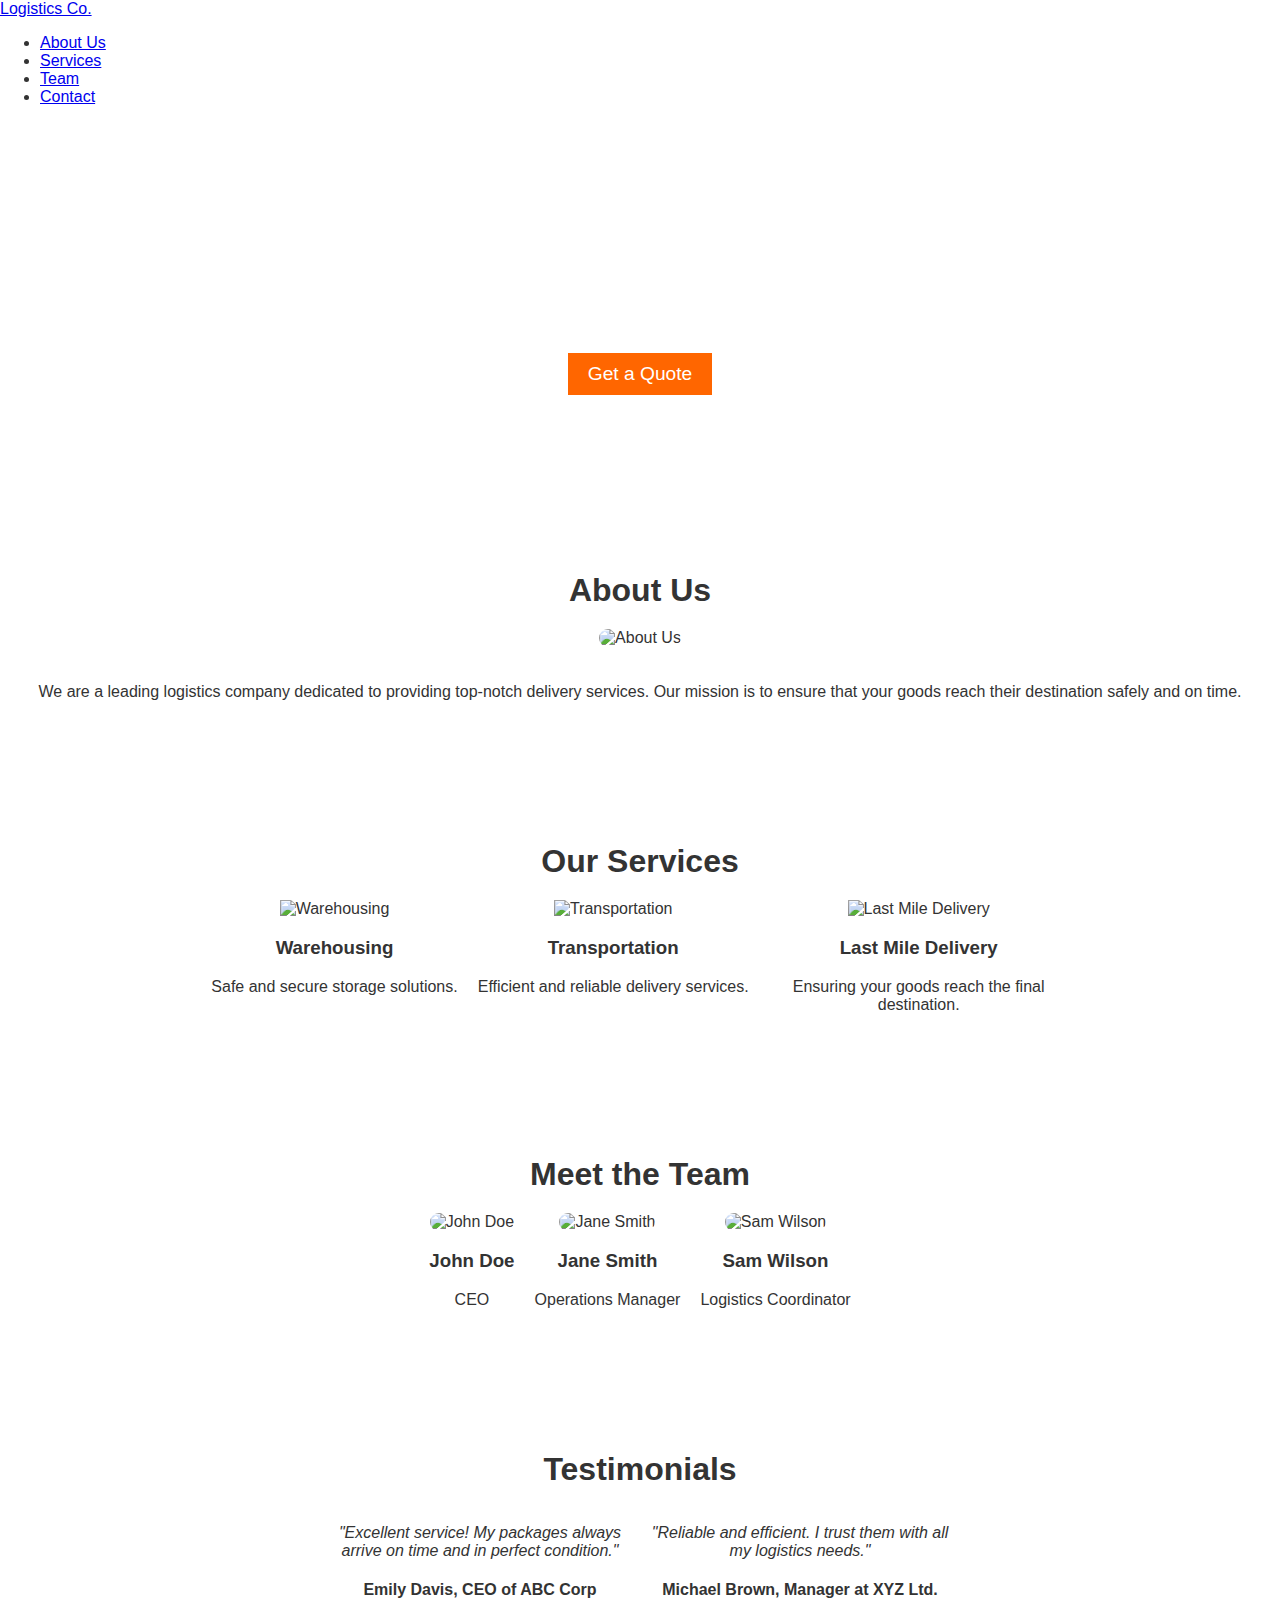
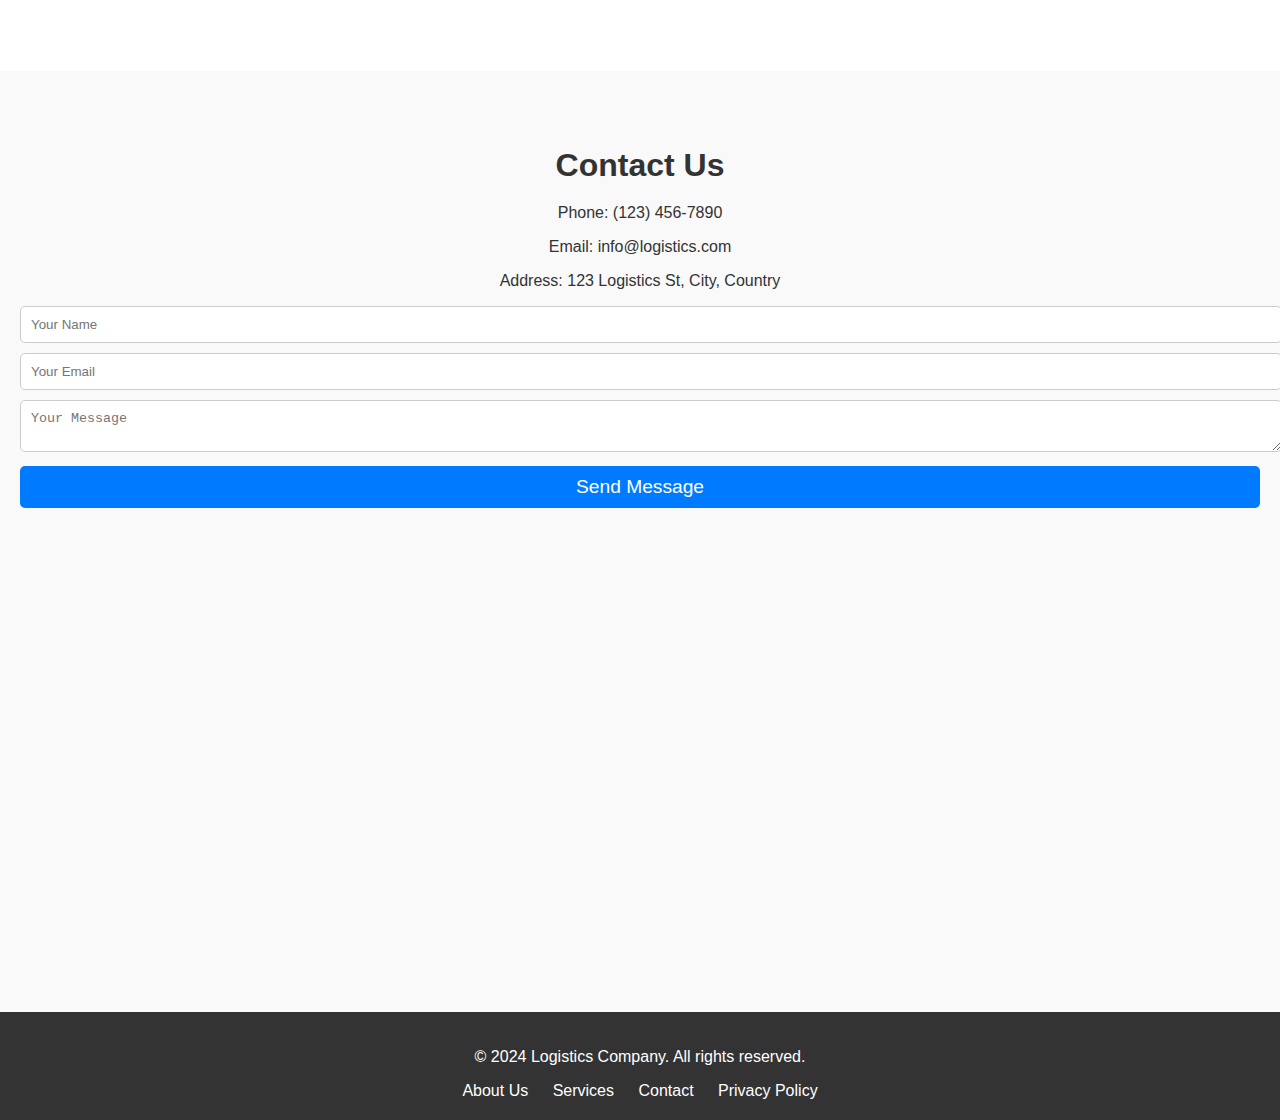
==== index.html @ c6900479 "Update index.html" ====
<!DOCTYPE html>
<html lang="en">
<head>
    <meta charset="UTF-8">
    <meta name="viewport" content="width=device-width, initial-scale=1.0">
    <title>Logistics Company</title>
    <link rel="stylesheet" href="styles.css">
</head>
<body>
    <!-- Navigation -->
    <nav id="navbar">
        <div class="nav-content">
            <a href="#hero" class="nav-logo">Logistics Co.</a>
            <ul class="nav-links">
                <li><a href="#about">About Us</a></li>
                <li><a href="#services">Services</a></li>
                <li><a href="#team">Team</a></li>
                <li><a href="#contact">Contact</a></li>
            </ul>
        </div>
    </nav>

    <!-- Hero Section -->
    <section id="hero">
        <div class="hero-content">
            <h1>Reliable Logistics Solutions for Your Business</h1>
            <p>Efficient, on-time deliveries across the nation.</p>
            <button onclick="scrollToSection('#contact')">Get a Quote</button>
        </div>
    </section>

    <!-- About Us Section -->
    <section id="about">
        <h2>About Us</h2>
        <div class="about-content">
            <img src="https://via.placeholder.com/400x250" alt="About Us" class="fade-in">
            <p class="fade-in">We are a leading logistics company dedicated to providing top-notch delivery services. Our mission is to ensure that your goods reach their destination safely and on time.</p>
        </div>
    </section>

    <!-- Services Section -->
    <section id="services">
        <h2>Our Services</h2>
        <div class="service-list">
            <div class="service-item fade-in-up">
                <img src="https://via.placeholder.com/100" alt="Warehousing">
                <h3>Warehousing</h3>
                <p>Safe and secure storage solutions.</p>
            </div>
            <div class="service-item fade-in-up">
                <img src="https://via.placeholder.com/100" alt="Transportation">
                <h3>Transportation</h3>
                <p>Efficient and reliable delivery services.</p>
            </div>
            <div class="service-item fade-in-up">
                <img src="https://via.placeholder.com/100" alt="Last Mile Delivery">
                <h3>Last Mile Delivery</h3>
                <p>Ensuring your goods reach the final destination.</p>
            </div>
        </div>
    </section>

    <!-- Meet the Team Section -->
    <section id="team">
        <h2>Meet the Team</h2>
        <div class="team-list">
            <div class="team-member fade-in-up">
                <img src="https://via.placeholder.com/150" alt="John Doe">
                <h3>John Doe</h3>
                <p>CEO</p>
            </div>
            <div class="team-member fade-in-up">
                <img src="https://via.placeholder.com/150" alt="Jane Smith">
                <h3>Jane Smith</h3>
                <p>Operations Manager</p>
            </div>
            <div class="team-member fade-in-up">
                <img src="https://via.placeholder.com/150" alt="Sam Wilson">
                <h3>Sam Wilson</h3>
                <p>Logistics Coordinator</p>
            </div>
        </div>
    </section>

    <!-- Testimonials Section -->
    <section id="testimonials">
        <h2>Testimonials</h2>
        <div class="testimonial-list">
            <div class="testimonial-item fade-in-up">
                <p>"Excellent service! My packages always arrive on time and in perfect condition."</p>
                <h4>Emily Davis, CEO of ABC Corp</h4>
            </div>
            <div class="testimonial-item fade-in-up">
                <p>"Reliable and efficient. I trust them with all my logistics needs."</p>
                <h4>Michael Brown, Manager at XYZ Ltd.</h4>
            </div>
        </div>
    </section>

    <!-- Contact Us Section -->
    <section id="contact">
        <h2>Contact Us</h2>
        <div class="contact-info fade-in">
            <p>Phone: (123) 456-7890</p>
            <p>Email: info@logistics.com</p>
            <p>Address: 123 Logistics St, City, Country</p>
            <form id="contact-form">
                <input type="text" placeholder="Your Name" required>
                <input type="email" placeholder="Your Email" required>
                <textarea placeholder="Your Message" required></textarea>
                <button type="submit">Send Message</button>
            </form>
        </div>
        <div id="map" class="fade-in">
            <!-- Embed Google Map -->
            <iframe src="https://www.google.com/maps/embed?pb=!1m18!1m12!1m3!1d3151.8354345093746!2d144.95373531590457!3d-37.8162189797517!2m3!1f0!2f0!3f0!3m2!1i1024!2i768!4f13.1!3m3!1m2!1s0x6ad642af0f11fd81%3A0xf5777f69f18eb9bb!2sEnvato!5e0!3m2!1sen!2sau!4v1613912078881!5m2!1sen!2sau" width="600" height="450" style="border:0;" allowfullscreen="" loading="lazy"></iframe>
        </div>
    </section>

    <!-- Footer Section -->
    <footer>
        <p>&copy; 2024 Logistics Company. All rights reserved.</p>
        <div class="footer-links">
            <a href="#about">About Us</a>
            <a href="#services">Services</a>
            <a href="#contact">Contact</a>
            <a href="#privacy">Privacy Policy</a>
        </div>
    </footer>

    <script src="scripts.js"></script>
</body>
</html>
---- styles.css ----
body {
    font-family: Arial, sans-serif;
    margin: 0;
    padding: 0;
    color: #333;
}

#hero {
    background: url('https://via.placeholder.com/1600x500') no-repeat center center;
    background-size: cover;
    color: white;
    text-align: center;
    padding: 100px 0;
}

.hero-content h1 {
    font-size: 3em;
    margin: 0;
}

.hero-content p {
    font-size: 1.5em;
}

button {
    background-color: #ff6600;
    color: white;
    border: none;
    padding: 10px 20px;
    font-size: 1.2em;
    cursor: pointer;
}

button:hover {
    background-color: #ff8533;
}

section {
    padding: 50px 20px;
    text-align: center;
}

h2 {
    font-size: 2em;
    margin-bottom: 20px;
}

.about-content, .team-list, .service-list, .testimonial-list {
    display: flex;
    justify-content: center;
    gap: 20px;
    flex-wrap: wrap;
}

.about-content img, .team-member img {
    max-width: 100%;
    border-radius: 10px;
}

.service-item, .team-member, .testimonial-item {
    max-width: 300px;
    text-align: center;
}

.testimonial-item p {
    font-style: italic;
}

#contact {
    background-color: #f9f9f9;
}

#contact-form input, #contact-form textarea {
    width: 100%;
    padding: 10px;
    margin-bottom: 10px;
    border-radius: 5px;
    border: 1px solid #ccc;
}

#contact-form button {
    width: 100%;
    padding: 10px;
    background-color: #007BFF;
    color: white;
    border: none;
    border-radius: 5px;
    cursor: pointer;
}

#contact-form button:hover {
    background-color: #0056b3;
}

footer {
    background-color: #333;
    color: white;
    text-align: center;
    padding: 20px;
}

.footer-links a {
    color: white;
    margin: 0 10px;
    text-decoration: none;
}

.footer-links a:hover {
    text-decoration: underline;
}
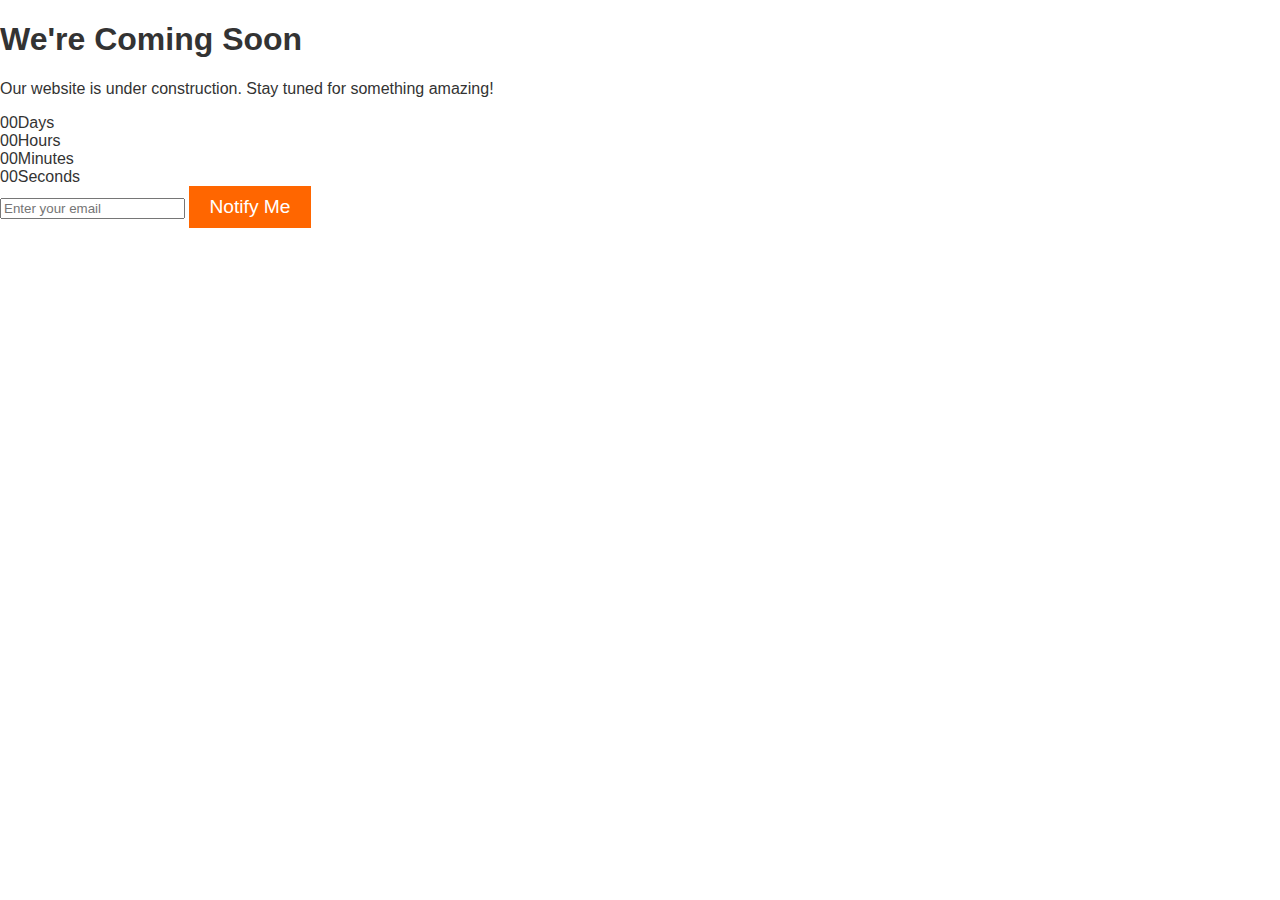
==== commit 853c9198: "Update index.html" ====
--- a/index.html
+++ b/index.html
@@ -3,131 +3,27 @@
 <head>
     <meta charset="UTF-8">
     <meta name="viewport" content="width=device-width, initial-scale=1.0">
-    <title>Logistics Company</title>
+    <title>Coming Soon</title>
     <link rel="stylesheet" href="styles.css">
 </head>
 <body>
-    <!-- Navigation -->
-    <nav id="navbar">
-        <div class="nav-content">
-            <a href="#hero" class="nav-logo">Logistics Co.</a>
-            <ul class="nav-links">
-                <li><a href="#about">About Us</a></li>
-                <li><a href="#services">Services</a></li>
-                <li><a href="#team">Team</a></li>
-                <li><a href="#contact">Contact</a></li>
-            </ul>
+    <div class="container">
+        <h1>We're Coming Soon</h1>
+        <p>Our website is under construction. Stay tuned for something amazing!</p>
+
+        <div class="countdown">
+            <div><span id="days">00</span>Days</div>
+            <div><span id="hours">00</span>Hours</div>
+            <div><span id="minutes">00</span>Minutes</div>
+            <div><span id="seconds">00</span>Seconds</div>
         </div>
-    </nav>
 
-    <!-- Hero Section -->
-    <section id="hero">
-        <div class="hero-content">
-            <h1>Reliable Logistics Solutions for Your Business</h1>
-            <p>Efficient, on-time deliveries across the nation.</p>
-            <button onclick="scrollToSection('#contact')">Get a Quote</button>
-        </div>
-    </section>
+        <form class="subscribe">
+            <input type="email" placeholder="Enter your email" required>
+            <button type="submit">Notify Me</button>
+        </form>
+    </div>
 
-    <!-- About Us Section -->
-    <section id="about">
-        <h2>About Us</h2>
-        <div class="about-content">
-            <img src="https://via.placeholder.com/400x250" alt="About Us" class="fade-in">
-            <p class="fade-in">We are a leading logistics company dedicated to providing top-notch delivery services. Our mission is to ensure that your goods reach their destination safely and on time.</p>
-        </div>
-    </section>
-
-    <!-- Services Section -->
-    <section id="services">
-        <h2>Our Services</h2>
-        <div class="service-list">
-            <div class="service-item fade-in-up">
-                <img src="https://via.placeholder.com/100" alt="Warehousing">
-                <h3>Warehousing</h3>
-                <p>Safe and secure storage solutions.</p>
-            </div>
-            <div class="service-item fade-in-up">
-                <img src="https://via.placeholder.com/100" alt="Transportation">
-                <h3>Transportation</h3>
-                <p>Efficient and reliable delivery services.</p>
-            </div>
-            <div class="service-item fade-in-up">
-                <img src="https://via.placeholder.com/100" alt="Last Mile Delivery">
-                <h3>Last Mile Delivery</h3>
-                <p>Ensuring your goods reach the final destination.</p>
-            </div>
-        </div>
-    </section>
-
-    <!-- Meet the Team Section -->
-    <section id="team">
-        <h2>Meet the Team</h2>
-        <div class="team-list">
-            <div class="team-member fade-in-up">
-                <img src="https://via.placeholder.com/150" alt="John Doe">
-                <h3>John Doe</h3>
-                <p>CEO</p>
-            </div>
-            <div class="team-member fade-in-up">
-                <img src="https://via.placeholder.com/150" alt="Jane Smith">
-                <h3>Jane Smith</h3>
-                <p>Operations Manager</p>
-            </div>
-            <div class="team-member fade-in-up">
-                <img src="https://via.placeholder.com/150" alt="Sam Wilson">
-                <h3>Sam Wilson</h3>
-                <p>Logistics Coordinator</p>
-            </div>
-        </div>
-    </section>
-
-    <!-- Testimonials Section -->
-    <section id="testimonials">
-        <h2>Testimonials</h2>
-        <div class="testimonial-list">
-            <div class="testimonial-item fade-in-up">
-                <p>"Excellent service! My packages always arrive on time and in perfect condition."</p>
-                <h4>Emily Davis, CEO of ABC Corp</h4>
-            </div>
-            <div class="testimonial-item fade-in-up">
-                <p>"Reliable and efficient. I trust them with all my logistics needs."</p>
-                <h4>Michael Brown, Manager at XYZ Ltd.</h4>
-            </div>
-        </div>
-    </section>
-
-    <!-- Contact Us Section -->
-    <section id="contact">
-        <h2>Contact Us</h2>
-        <div class="contact-info fade-in">
-            <p>Phone: (123) 456-7890</p>
-            <p>Email: info@logistics.com</p>
-            <p>Address: 123 Logistics St, City, Country</p>
-            <form id="contact-form">
-                <input type="text" placeholder="Your Name" required>
-                <input type="email" placeholder="Your Email" required>
-                <textarea placeholder="Your Message" required></textarea>
-                <button type="submit">Send Message</button>
-            </form>
-        </div>
-        <div id="map" class="fade-in">
-            <!-- Embed Google Map -->
-            <iframe src="https://www.google.com/maps/embed?pb=!1m18!1m12!1m3!1d3151.8354345093746!2d144.95373531590457!3d-37.8162189797517!2m3!1f0!2f0!3f0!3m2!1i1024!2i768!4f13.1!3m3!1m2!1s0x6ad642af0f11fd81%3A0xf5777f69f18eb9bb!2sEnvato!5e0!3m2!1sen!2sau!4v1613912078881!5m2!1sen!2sau" width="600" height="450" style="border:0;" allowfullscreen="" loading="lazy"></iframe>
-        </div>
-    </section>
-
-    <!-- Footer Section -->
-    <footer>
-        <p>&copy; 2024 Logistics Company. All rights reserved.</p>
-        <div class="footer-links">
-            <a href="#about">About Us</a>
-            <a href="#services">Services</a>
-            <a href="#contact">Contact</a>
-            <a href="#privacy">Privacy Policy</a>
-        </div>
-    </footer>
-
-    <script src="scripts.js"></script>
+    <script src="script.js"></script>
 </body>
 </html>
--- a/styles.css
+++ b/styles.css
@@ -1,8 +1,61 @@
+/* Global Styles */
 body {
-    font-family: Arial, sans-serif;
+    font-family: 'Open Sans', sans-serif;
     margin: 0;
     padding: 0;
     color: #333;
+    scroll-behavior: smooth;
+    overflow-x: hidden;
+}
+
+a {
+    text-decoration: none;
+    color: inherit;
+}
+
+#navbar {
+    position: fixed;
+    top: 0;
+    width: 100%;
+    background-color: rgba(255, 255, 255, 0.9);
+    box-shadow: 0 2px 5px rgba(0, 0, 0, 0.1);
+    z-index: 1000;
+    transition: background-color 0.3s;
+}
+
+.nav-content {
+    max-width: 1200px;
+    margin: 0 auto;
+    padding: 10px 20px;
+    display: flex;
+    justify-content: space-between;
+    align-items: center;
+}
+
+.nav-logo {
+    font-size: 1.5em;
+    font-weight: bold;
+}
+
+.nav-links {
+    list-style: none;
+    display: flex;
+    gap: 20px;
+}
+
+.nav-links li {
+    position: relative;
+}
+
+.nav-links a:hover::after {
+    content: '';
+    position: absolute;
+    left: 0;
+    bottom: -5px;
+    width: 100%;
+    height: 2px;
+    background-color: #007BFF;
+    transition: width 0.3s;
 }
 
 #hero {
@@ -10,16 +63,18 @@
     background-size: cover;
     color: white;
     text-align: center;
-    padding: 100px 0;
+    padding: 150px 0;
 }
 
 .hero-content h1 {
     font-size: 3em;
     margin: 0;
+    animation: fadeInDown 1s ease-out;
 }
 
 .hero-content p {
     font-size: 1.5em;
+    animation: fadeInUp 1s ease-out;
 }
 
 button {
@@ -29,82 +84,136 @@
     padding: 10px 20px;
     font-size: 1.2em;
     cursor: pointer;
+    transition: background-color 0.3s, transform 0.3s;
 }
 
 button:hover {
     background-color: #ff8533;
+    transform: translateY(-3px);
 }
 
 section {
-    padding: 50px 20px;
+    padding: 80px 20px;
     text-align: center;
+    opacity: 0;
+    transform: translateY(20px);
+    transition: opacity 0.6s, transform 0.6s;
+}
+
+section.in-view {
+    opacity: 1;
+    transform: translateY(0);
 }
 
 h2 {
     font-size: 2em;
-    margin-bottom: 20px;
+margin-bottom: 40px;
+animation: fadeIn 1s ease-out;
 }
 
 .about-content, .team-list, .service-list, .testimonial-list {
-    display: flex;
-    justify-content: center;
-    gap: 20px;
-    flex-wrap: wrap;
+display: flex;
+justify-content: center;
+gap: 20px;
+flex-wrap: wrap;
 }
 
 .about-content img, .team-member img {
-    max-width: 100%;
-    border-radius: 10px;
+max-width: 100%;
+border-radius: 10px;
 }
 
 .service-item, .team-member, .testimonial-item {
-    max-width: 300px;
-    text-align: center;
+max-width: 300px;
+text-align: center;
 }
 
 .testimonial-item p {
-    font-style: italic;
+font-style: italic;
 }
 
 #contact {
-    background-color: #f9f9f9;
+background-color: #f9f9f9;
 }
 
 #contact-form input, #contact-form textarea {
-    width: 100%;
-    padding: 10px;
-    margin-bottom: 10px;
-    border-radius: 5px;
-    border: 1px solid #ccc;
+width: 100%;
+padding: 15px;
+margin-bottom: 15px;
+border-radius: 5px;
+border: 1px solid #ccc;
 }
 
 #contact-form button {
-    width: 100%;
-    padding: 10px;
-    background-color: #007BFF;
-    color: white;
-    border: none;
-    border-radius: 5px;
-    cursor: pointer;
+width: 100%;
+padding: 15px;
+background-color: #007BFF;
+color: white;
+border: none;
+border-radius: 5px;
+cursor: pointer;
+transition: background-color 0.3s, transform 0.3s;
 }
 
 #contact-form button:hover {
-    background-color: #0056b3;
+background-color: #0056b3;
+transform: translateY(-3px);
 }
 
 footer {
-    background-color: #333;
-    color: white;
-    text-align: center;
-    padding: 20px;
+background-color: #333;
+color: white;
+text-align: center;
+padding: 20px;
 }
 
 .footer-links a {
-    color: white;
-    margin: 0 10px;
-    text-decoration: none;
+color: white;
+margin: 0 10px;
+text-decoration: none;
 }
 
 .footer-links a:hover {
-    text-decoration: underline;
-}
+text-decoration: underline;
+}
+
+/* Animations */
+@keyframes fadeIn {
+0% {
+opacity: 0;
+}
+100% {
+opacity: 1;
+}
+}
+
+@keyframes fadeInUp {
+0% {
+opacity: 0;
+transform: translateY(20px);
+}
+100% {
+opacity: 1;
+transform: translateY(0);
+}
+}
+
+@keyframes fadeInDown {
+0% {
+opacity: 0;
+transform: translateY(-20px);
+}
+100% {
+opacity: 1;
+transform: translateY(0);
+}
+}
+
+/* Fade-in Effects */
+.fade-in {
+animation: fadeIn 1s ease-out forwards;
+}
+
+.fade-in-up {
+animation: fadeInUp 1s ease-out forwards;
+}
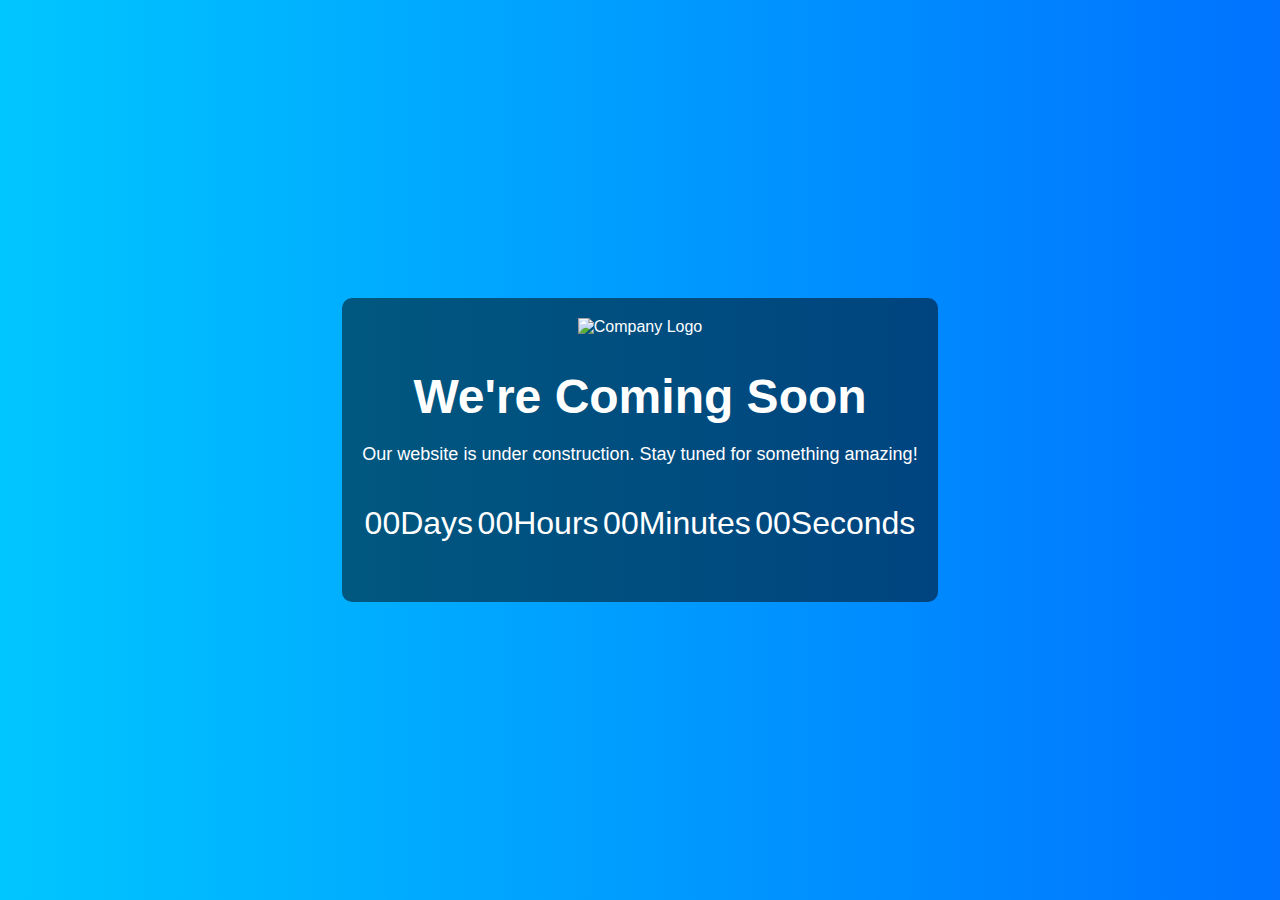
==== commit 1b658a45: "Update index.html" ====
--- a/index.html
+++ b/index.html
@@ -8,20 +8,16 @@
 </head>
 <body>
     <div class="container">
+        <img src="logo.png" alt="Company Logo" class="logo">
         <h1>We're Coming Soon</h1>
         <p>Our website is under construction. Stay tuned for something amazing!</p>
 
         <div class="countdown">
-            <div><span id="days">00</span>Days</div>
-            <div><span id="hours">00</span>Hours</div>
-            <div><span id="minutes">00</span>Minutes</div>
-            <div><span id="seconds">00</span>Seconds</div>
+            <div class="time-block"><span id="days">00</span>Days</div>
+            <div class="time-block"><span id="hours">00</span>Hours</div>
+            <div class="time-block"><span id="minutes">00</span>Minutes</div>
+            <div class="time-block"><span id="seconds">00</span>Seconds</div>
         </div>
-
-        <form class="subscribe">
-            <input type="email" placeholder="Enter your email" required>
-            <button type="submit">Notify Me</button>
-        </form>
     </div>
 
     <script src="script.js"></script>
--- a/styles.css
+++ b/styles.css
@@ -1,219 +1,66 @@
-/* Global Styles */
 body {
-    font-family: 'Open Sans', sans-serif;
     margin: 0;
     padding: 0;
-    color: #333;
-    scroll-behavior: smooth;
-    overflow-x: hidden;
+    font-family: 'Arial', sans-serif;
+    display: flex;
+    justify-content: center;
+    align-items: center;
+    height: 100vh;
+    background: linear-gradient(to right, #00c6ff, #0072ff);
+    color: #fff;
+    text-align: center;
 }
 
-a {
-    text-decoration: none;
-    color: inherit;
+.container {
+    max-width: 600px;
+    padding: 20px;
+    background: rgba(0, 0, 0, 0.5);
+    border-radius: 10px;
 }
 
-#navbar {
-    position: fixed;
-    top: 0;
-    width: 100%;
-    background-color: rgba(255, 255, 255, 0.9);
-    box-shadow: 0 2px 5px rgba(0, 0, 0, 0.1);
-    z-index: 1000;
+h1 {
+    font-size: 48px;
+    margin-bottom: 20px;
+}
+
+p {
+    font-size: 18px;
+    margin-bottom: 40px;
+}
+
+.countdown {
+    display: flex;
+    justify-content: space-around;
+    margin-bottom: 40px;
+}
+
+.countdown div {
+    font-size: 32px;
+}
+
+.subscribe {
+    display: flex;
+    justify-content: center;
+}
+
+.subscribe input {
+    padding: 10px;
+    font-size: 16px;
+    border: none;
+    border-radius: 5px 0 0 5px;
+}
+
+.subscribe button {
+    padding: 10px;
+    font-size: 16px;
+    border: none;
+    border-radius: 0 5px 5px 0;
+    background-color: #0072ff;
+    color: #fff;
+    cursor: pointer;
     transition: background-color 0.3s;
 }
 
-.nav-content {
-    max-width: 1200px;
-    margin: 0 auto;
-    padding: 10px 20px;
-    display: flex;
-    justify-content: space-between;
-    align-items: center;
+.subscribe button:hover {
+    background-color: #00c6ff;
 }
-
-.nav-logo {
-    font-size: 1.5em;
-    font-weight: bold;
-}
-
-.nav-links {
-    list-style: none;
-    display: flex;
-    gap: 20px;
-}
-
-.nav-links li {
-    position: relative;
-}
-
-.nav-links a:hover::after {
-    content: '';
-    position: absolute;
-    left: 0;
-    bottom: -5px;
-    width: 100%;
-    height: 2px;
-    background-color: #007BFF;
-    transition: width 0.3s;
-}
-
-#hero {
-    background: url('https://via.placeholder.com/1600x500') no-repeat center center;
-    background-size: cover;
-    color: white;
-    text-align: center;
-    padding: 150px 0;
-}
-
-.hero-content h1 {
-    font-size: 3em;
-    margin: 0;
-    animation: fadeInDown 1s ease-out;
-}
-
-.hero-content p {
-    font-size: 1.5em;
-    animation: fadeInUp 1s ease-out;
-}
-
-button {
-    background-color: #ff6600;
-    color: white;
-    border: none;
-    padding: 10px 20px;
-    font-size: 1.2em;
-    cursor: pointer;
-    transition: background-color 0.3s, transform 0.3s;
-}
-
-button:hover {
-    background-color: #ff8533;
-    transform: translateY(-3px);
-}
-
-section {
-    padding: 80px 20px;
-    text-align: center;
-    opacity: 0;
-    transform: translateY(20px);
-    transition: opacity 0.6s, transform 0.6s;
-}
-
-section.in-view {
-    opacity: 1;
-    transform: translateY(0);
-}
-
-h2 {
-    font-size: 2em;
-margin-bottom: 40px;
-animation: fadeIn 1s ease-out;
-}
-
-.about-content, .team-list, .service-list, .testimonial-list {
-display: flex;
-justify-content: center;
-gap: 20px;
-flex-wrap: wrap;
-}
-
-.about-content img, .team-member img {
-max-width: 100%;
-border-radius: 10px;
-}
-
-.service-item, .team-member, .testimonial-item {
-max-width: 300px;
-text-align: center;
-}
-
-.testimonial-item p {
-font-style: italic;
-}
-
-#contact {
-background-color: #f9f9f9;
-}
-
-#contact-form input, #contact-form textarea {
-width: 100%;
-padding: 15px;
-margin-bottom: 15px;
-border-radius: 5px;
-border: 1px solid #ccc;
-}
-
-#contact-form button {
-width: 100%;
-padding: 15px;
-background-color: #007BFF;
-color: white;
-border: none;
-border-radius: 5px;
-cursor: pointer;
-transition: background-color 0.3s, transform 0.3s;
-}
-
-#contact-form button:hover {
-background-color: #0056b3;
-transform: translateY(-3px);
-}
-
-footer {
-background-color: #333;
-color: white;
-text-align: center;
-padding: 20px;
-}
-
-.footer-links a {
-color: white;
-margin: 0 10px;
-text-decoration: none;
-}
-
-.footer-links a:hover {
-text-decoration: underline;
-}
-
-/* Animations */
-@keyframes fadeIn {
-0% {
-opacity: 0;
-}
-100% {
-opacity: 1;
-}
-}
-
-@keyframes fadeInUp {
-0% {
-opacity: 0;
-transform: translateY(20px);
-}
-100% {
-opacity: 1;
-transform: translateY(0);
-}
-}
-
-@keyframes fadeInDown {
-0% {
-opacity: 0;
-transform: translateY(-20px);
-}
-100% {
-opacity: 1;
-transform: translateY(0);
-}
-}
-
-/* Fade-in Effects */
-.fade-in {
-animation: fadeIn 1s ease-out forwards;
-}
-
-.fade-in-up {
-animation: fadeInUp 1s ease-out forwards;
-}
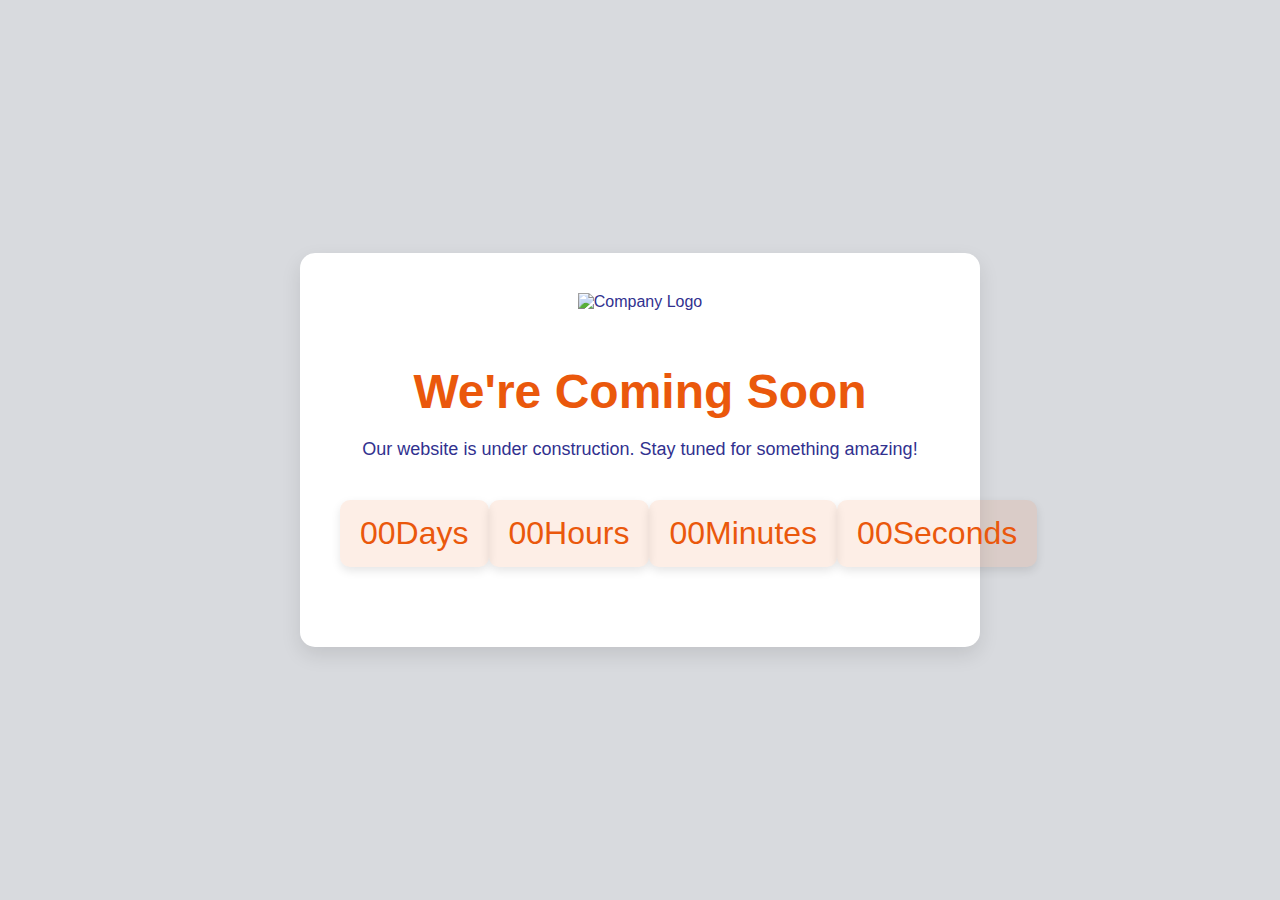
==== commit d4a1eca1: "Update index.html" ====
--- a/index.html
+++ b/index.html
@@ -8,7 +8,7 @@
 </head>
 <body>
     <div class="container">
-        <img src="logo.png" alt="Company Logo" class="logo">
+        <img src="https://admin.citilink.vn/_assets/logo-ctl-transparent.d06006b6.png" alt="Company Logo" class="logo">
         <h1>We're Coming Soon</h1>
         <p>Our website is under construction. Stay tuned for something amazing!</p>
 
--- a/styles.css
+++ b/styles.css
@@ -6,61 +6,65 @@
     justify-content: center;
     align-items: center;
     height: 100vh;
-    background: linear-gradient(to right, #00c6ff, #0072ff);
-    color: #fff;
+    background-color: #D8DADE;
+    color: #31318F;
     text-align: center;
 }
 
 .container {
     max-width: 600px;
-    padding: 20px;
-    background: rgba(0, 0, 0, 0.5);
-    border-radius: 10px;
+    padding: 40px;
+    background: #fff;
+    border-radius: 15px;
+    box-shadow: 0 8px 20px rgba(0, 0, 0, 0.1);
+}
+
+.logo {
+    max-width: 150px;
+    margin-bottom: 20px;
+    animation: fadeIn 2s ease-in-out;
 }
 
 h1 {
     font-size: 48px;
     margin-bottom: 20px;
+    color: #EA580C;
+    animation: fadeInUp 1s ease-in-out;
 }
 
 p {
     font-size: 18px;
     margin-bottom: 40px;
+    animation: fadeInUp 1.2s ease-in-out;
 }
 
 .countdown {
     display: flex;
     justify-content: space-around;
     margin-bottom: 40px;
+    animation: fadeInUp 1.5s ease-in-out;
 }
 
-.countdown div {
+.time-block {
     font-size: 32px;
+    background: rgba(234, 88, 12, 0.1);
+    padding: 15px 20px;
+    border-radius: 10px;
+    box-shadow: 0 4px 10px rgba(0, 0, 0, 0.1);
+    color: #EA580C;
+    transition: transform 0.3s;
 }
 
-.subscribe {
-    display: flex;
-    justify-content: center;
+.time-block:hover {
+    transform: translateY(-10px);
 }
 
-.subscribe input {
-    padding: 10px;
-    font-size: 16px;
-    border: none;
-    border-radius: 5px 0 0 5px;
+@keyframes fadeIn {
+    from { opacity: 0; }
+    to { opacity: 1; }
 }
 
-.subscribe button {
-    padding: 10px;
-    font-size: 16px;
-    border: none;
-    border-radius: 0 5px 5px 0;
-    background-color: #0072ff;
-    color: #fff;
-    cursor: pointer;
-    transition: background-color 0.3s;
+@keyframes fadeInUp {
+    from { opacity: 0; transform: translateY(20px); }
+    to { opacity: 1; transform: translateY(0); }
 }
-
-.subscribe button:hover {
-    background-color: #00c6ff;
-}
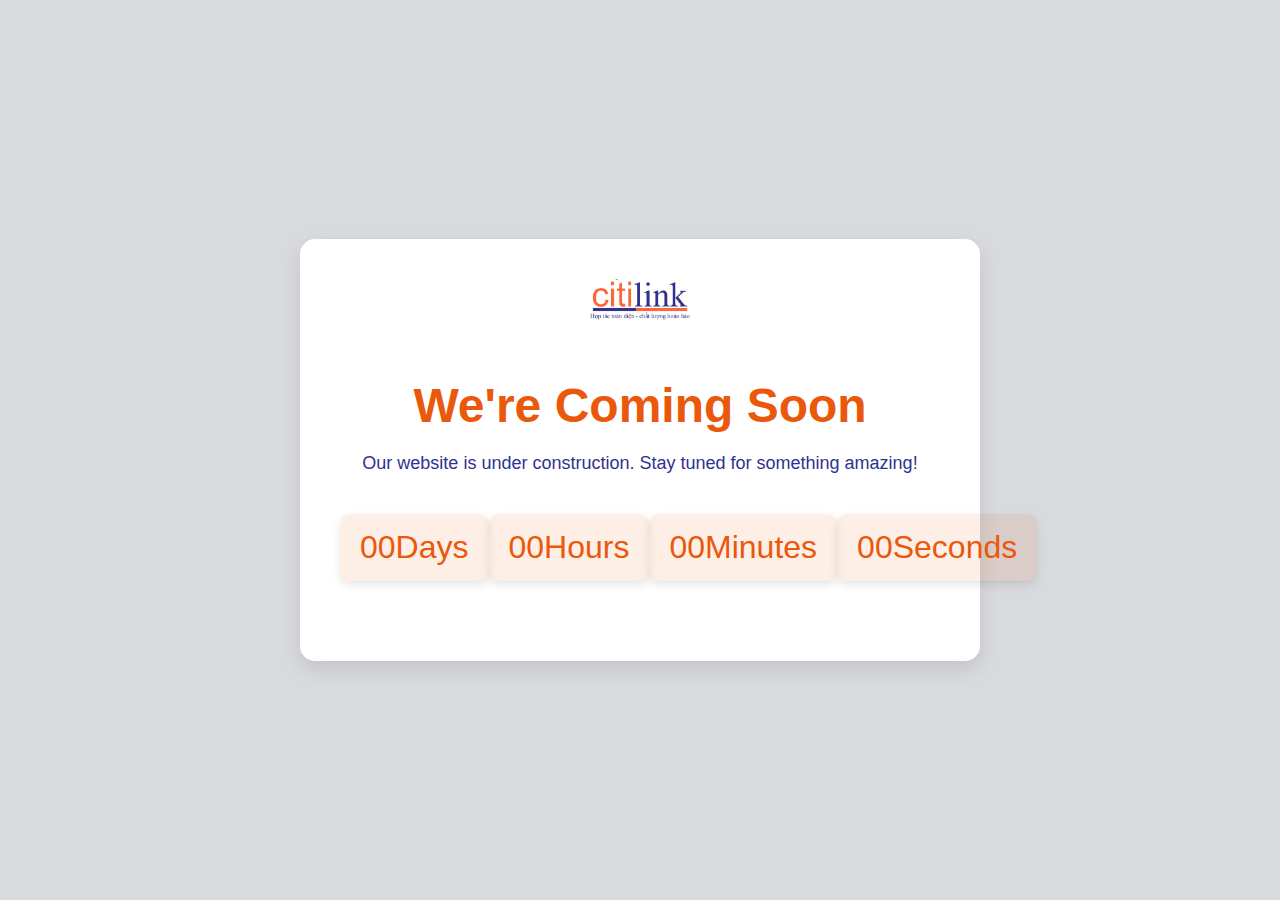
==== commit 52dffd47: "Update index.html" ====
--- a/index.html
+++ b/index.html
@@ -8,7 +8,7 @@
 </head>
 <body>
     <div class="container">
-        <img src="https://admin.citilink.vn/_assets/logo-ctl-transparent.d06006b6.png" alt="Company Logo" class="logo">
+        <img src="logo.jpg" alt="Company Logo" class="logo">
         <h1>We're Coming Soon</h1>
         <p>Our website is under construction. Stay tuned for something amazing!</p>
 
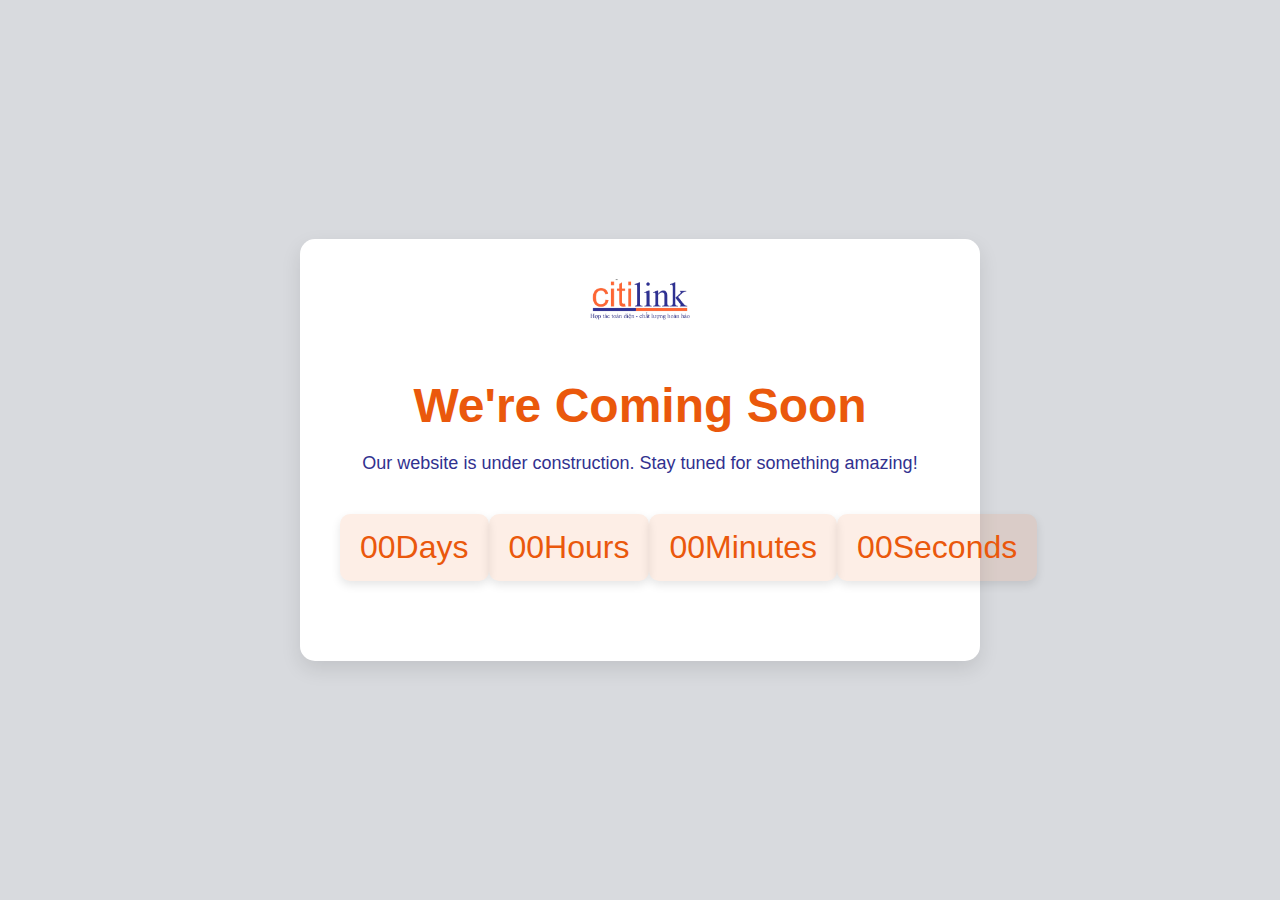
==== commit 1b21c86f: "Update index.html" ====
--- a/index.html
+++ b/index.html
@@ -8,7 +8,7 @@
 </head>
 <body>
     <div class="container">
-        <img src="logo.jpg" alt="Company Logo" class="logo">
+        <img src="assets/images/logo.png" alt="Company Logo" class="logo">
         <h1>We're Coming Soon</h1>
         <p>Our website is under construction. Stay tuned for something amazing!</p>
 
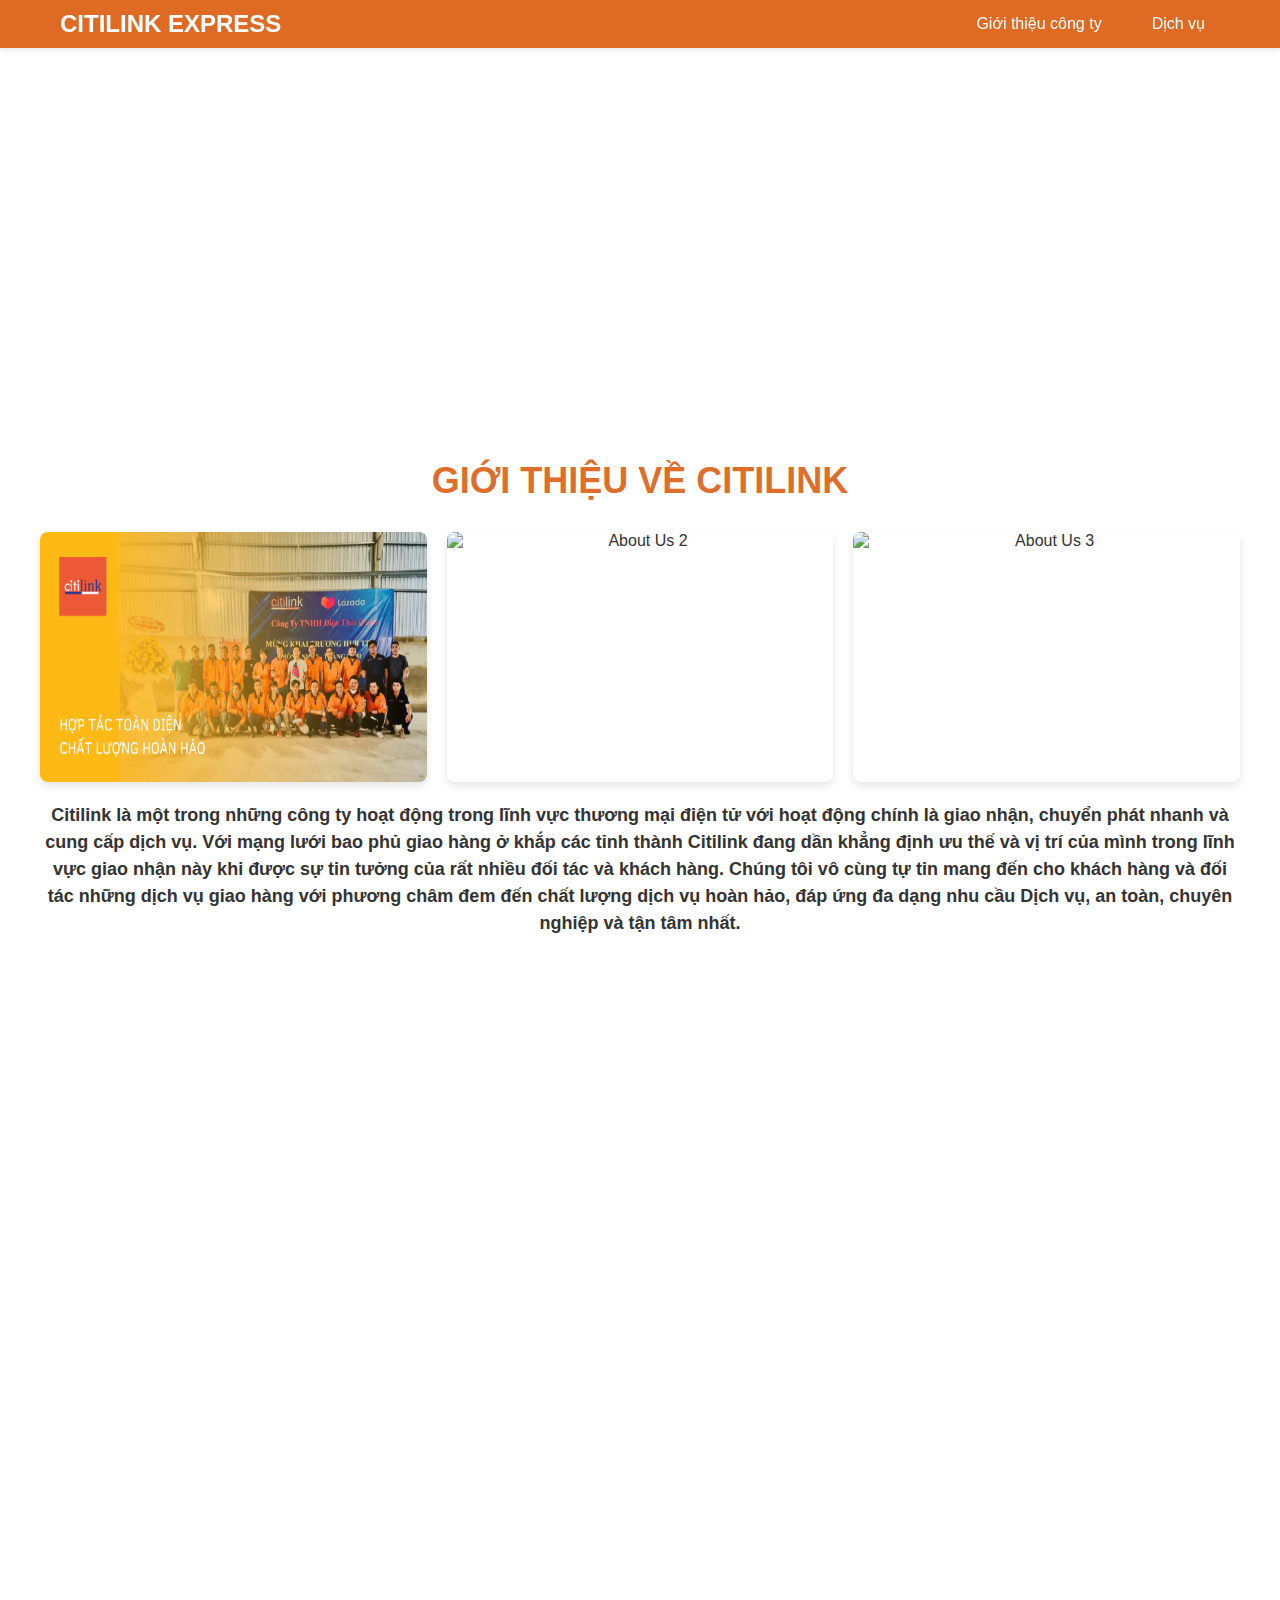
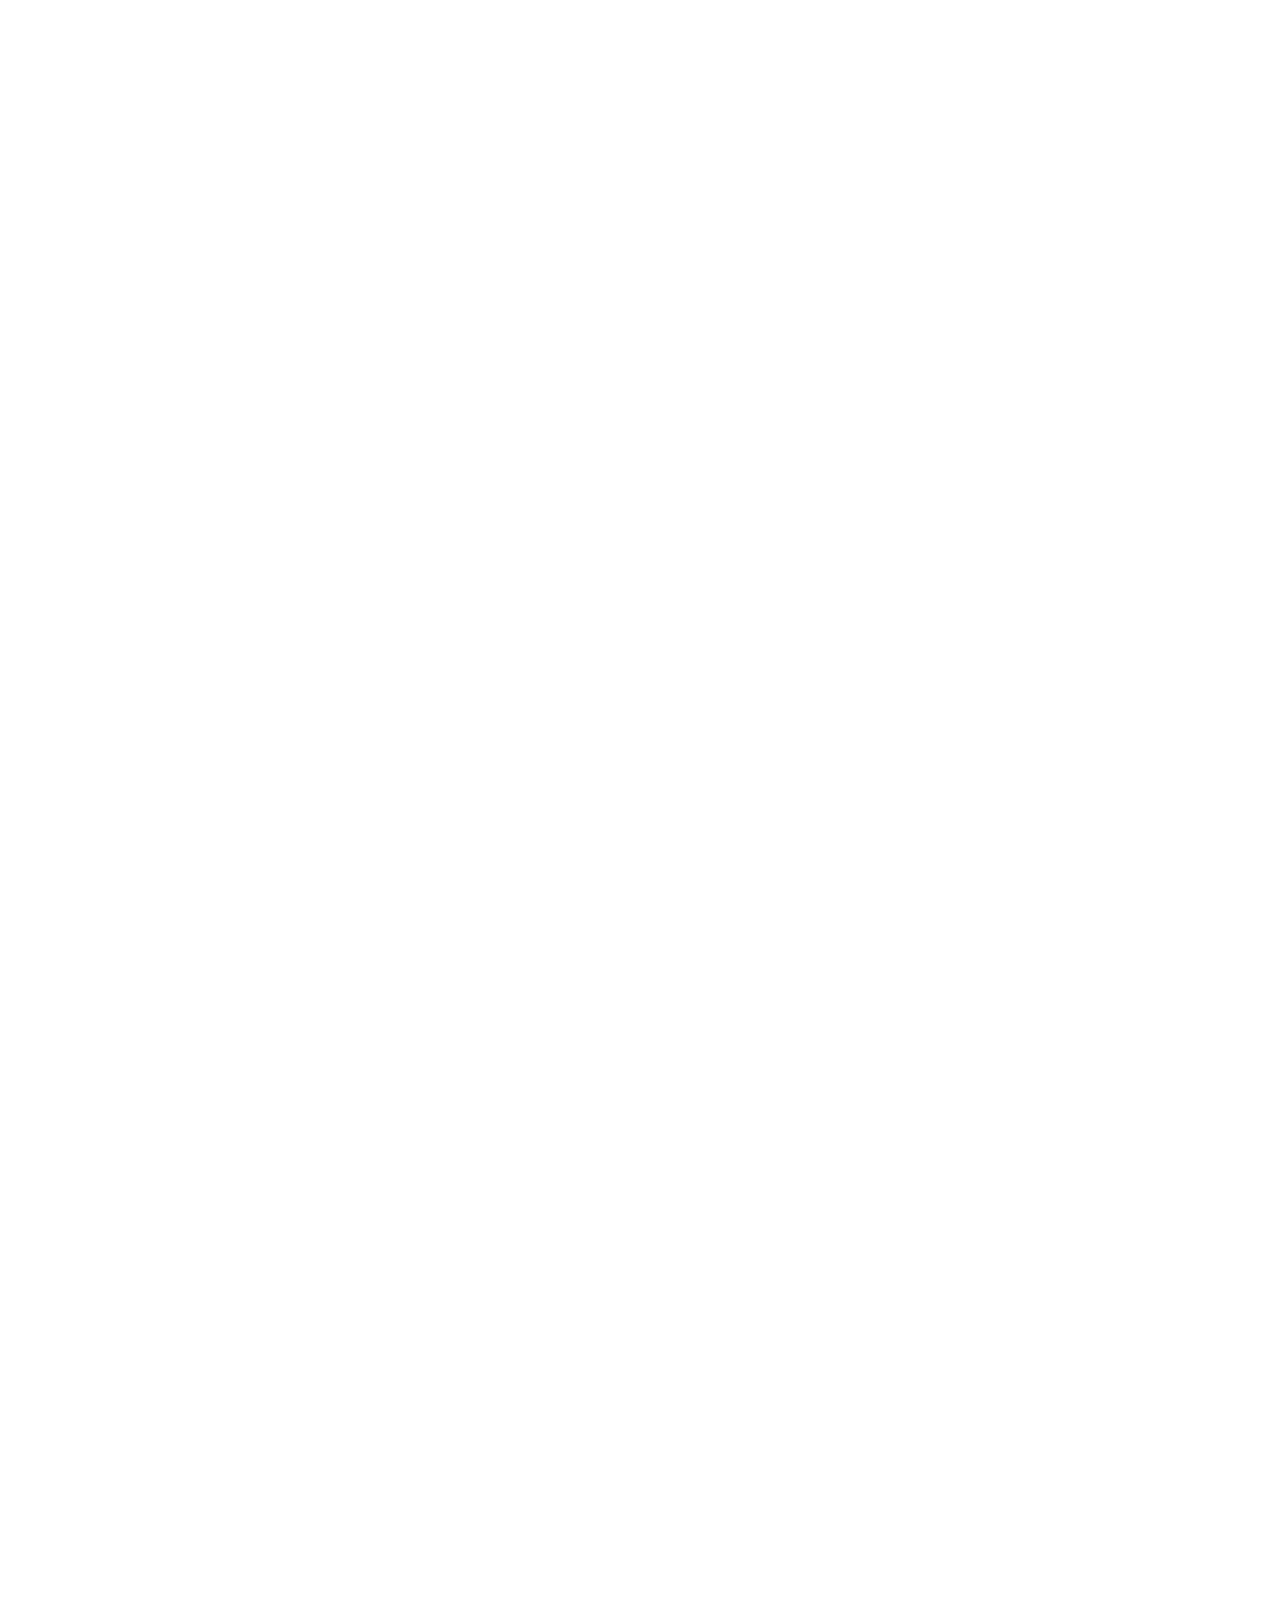
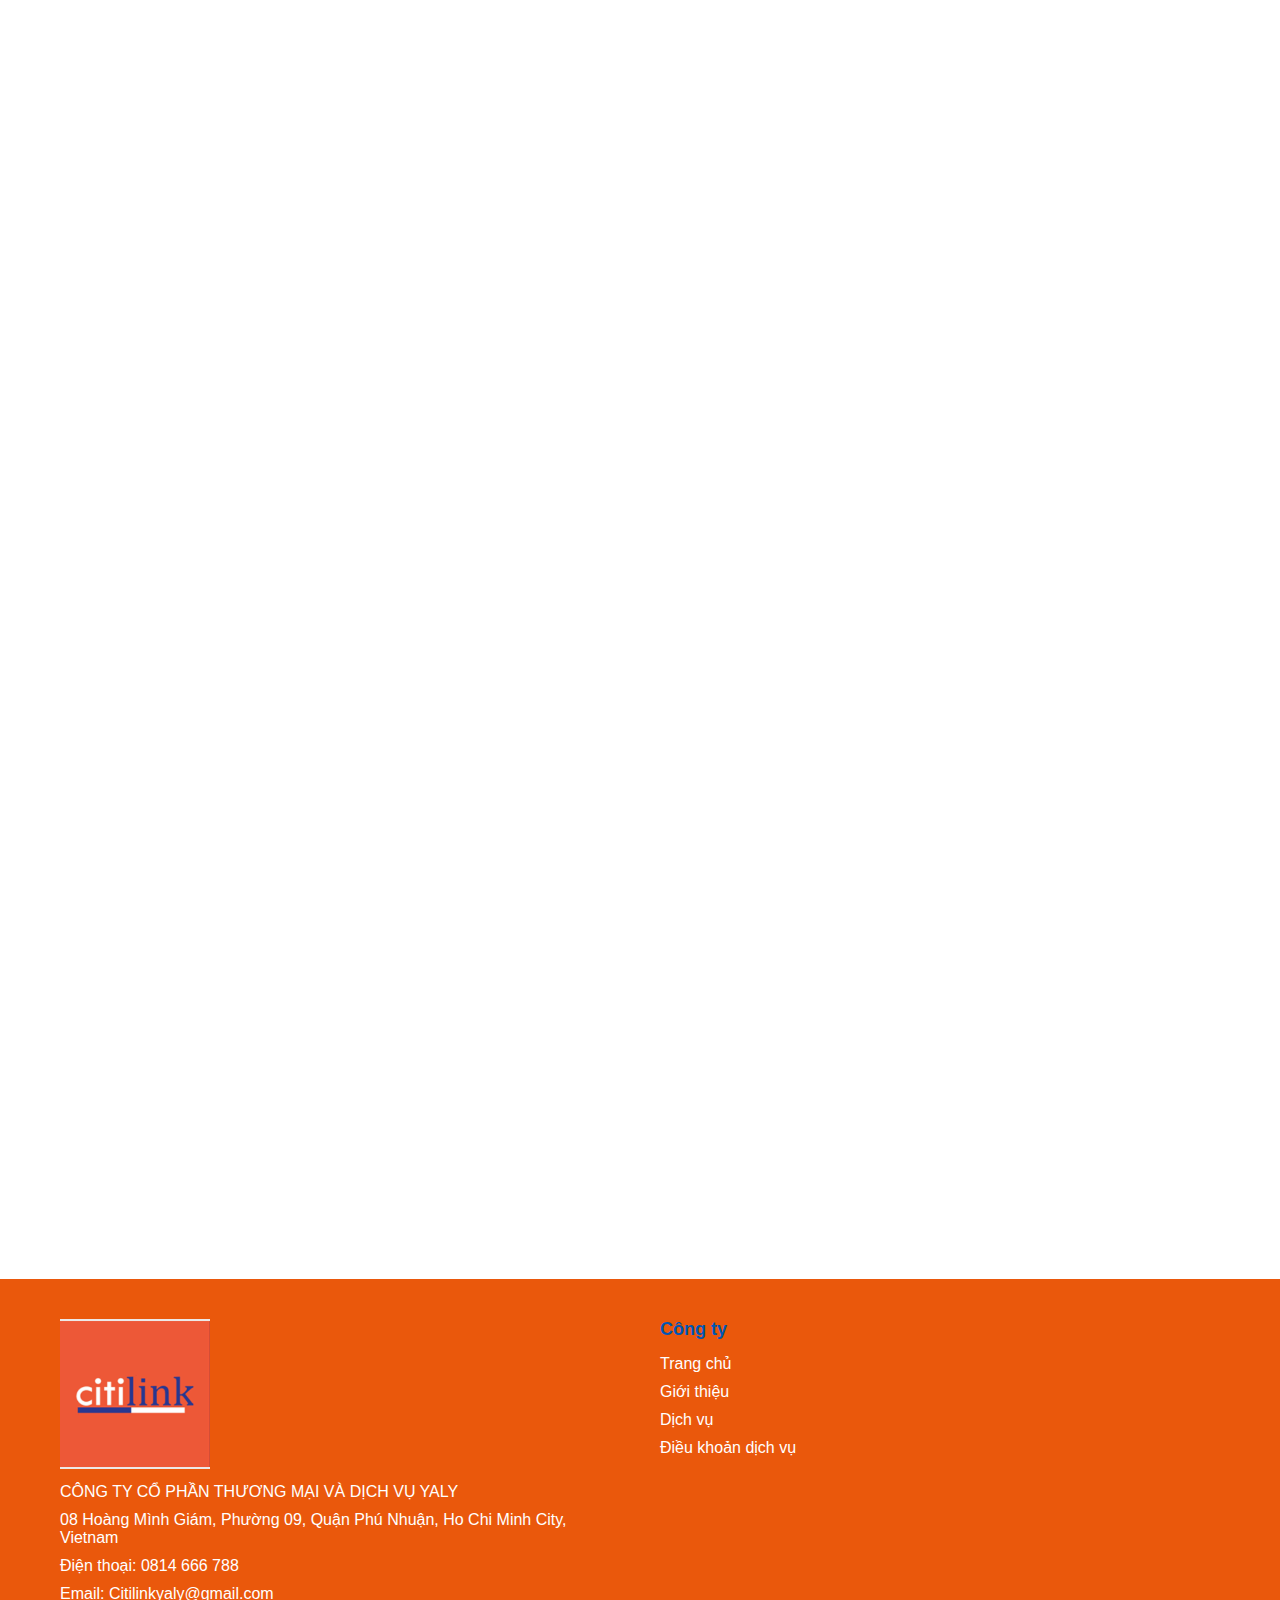
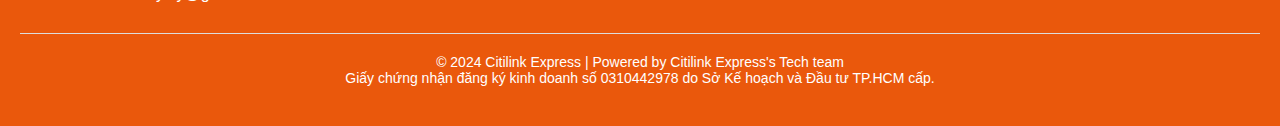
==== commit 05f20ad7: "refactor folder" ====
--- a/index.html
+++ b/index.html
@@ -1,25 +1,377 @@
 <!DOCTYPE html>
 <html lang="en">
-<head>
-    <meta charset="UTF-8">
-    <meta name="viewport" content="width=device-width, initial-scale=1.0">
-    <title>Coming Soon</title>
-    <link rel="stylesheet" href="styles.css">
-</head>
-<body>
-    <div class="container">
-        <img src="assets/images/logo.png" alt="Company Logo" class="logo">
-        <h1>We're Coming Soon</h1>
-        <p>Our website is under construction. Stay tuned for something amazing!</p>
-
-        <div class="countdown">
-            <div class="time-block"><span id="days">00</span>Days</div>
-            <div class="time-block"><span id="hours">00</span>Hours</div>
-            <div class="time-block"><span id="minutes">00</span>Minutes</div>
-            <div class="time-block"><span id="seconds">00</span>Seconds</div>
-        </div>
-    </div>
-
-    <script src="script.js"></script>
-</body>
+  <head>
+    <meta charset="UTF-8" />
+    <meta name="viewport" content="width=device-width, initial-scale=1.0" />
+    <title>Citilink Express</title>
+    <link rel="stylesheet" href="styles.css" />
+    <link
+      rel="stylesheet"
+      href="https://cdnjs.cloudflare.com/ajax/libs/font-awesome/6.0.0-beta3/css/all.min.css"
+    />
+    <link rel="icon" href="../assets/images/ctl_logo_2.jpg" type="image/png">
+  </head>
+  <body>
+    <!-- Navigation -->
+    <nav id="navbar">
+      <div class="nav-content">
+        <a href="#hero" class="nav-logo">CITILINK EXPRESS</a>
+        <ul class="nav-links">
+          <li><a href="#about">Giới thiệu công ty</a></li>
+          <li><a href="#services">Dịch vụ</a></li>
+          <!-- <li><a href="#team">Team</a></li>
+          <li><a href="#testimonials">Testimonials</a></li> -->
+        </ul>
+      </div>
+    </nav>
+
+    <!-- Hero Section with Slider -->
+    <!-- Hero Section -->
+    <section id="hero">
+      <div class="hero-content">
+        <!-- <img
+              src="../assets/images/ctl_bg.jpg"
+              alt="About Us 1"
+              class="fade-in"
+              style="width: 100%; height:400px; object-fit: cover;"
+          /> -->
+      </div>
+    </section>
+
+    <!-- About Us Section -->
+    <section id="about">
+      <h2>Giới thiệu về Citilink</h2>
+      <div class="about-content">
+        <div class="image-container">
+          <img
+              src="../assets/images/ctl_bg.jpg"
+              alt="About Us 1"
+              class="fade-in"
+          />
+          <img
+               src="https://scontent.fsgn2-3.fna.fbcdn.net/v/t39.30808-6/391668084_704119665077630_5172097531816837816_n.jpg?_nc_cat=107&ccb=1-7&_nc_sid=127cfc&_nc_ohc=VzuJyW3rmFIQ7kNvgHDogfv&_nc_ht=scontent.fsgn2-3.fna&oh=00_AYBoCNY7bs1A0FZmoYRU8GKwXraBacUu7P1EKYkKn7iLig&oe=66CDEDC9"
+              alt="About Us 2"
+              class="fade-in"
+          />
+          <img
+               src="https://scontent.fsgn2-8.fna.fbcdn.net/v/t39.30808-6/391619154_705426711613592_822396941818547926_n.jpg?_nc_cat=102&ccb=1-7&_nc_sid=127cfc&_nc_ohc=1M0okfc2eQ4Q7kNvgGF_CL_&_nc_ht=scontent.fsgn2-8.fna&oh=00_AYCWqDW1z2AEa0d7yOEkC64TDkCSh_3ZGIrEwQ-viZnYyg&oe=66CDF782"
+              alt="About Us 3"
+              class="fade-in"
+          />
+      </div>
+        <p class="fade-in">
+          Citilink là một trong những công ty hoạt động trong lĩnh vực thương
+          mại điện tử với hoạt động chính là giao nhận, chuyển phát nhanh và
+          cung cấp dịch vụ. Với mạng lưới bao phủ giao hàng ở khắp các tỉnh
+          thành Citilink đang dần khẳng định ưu thế và vị trí của mình trong
+          lĩnh vực giao nhận này khi được sự tin tưởng của rất nhiều đối tác và
+          khách hàng. Chúng tôi vô cùng tự tin mang đến cho khách hàng và đối
+          tác những dịch vụ giao hàng với phương châm đem đến chất lượng dịch vụ
+          hoàn hảo, đáp ứng đa dạng nhu cầu Dịch vụ, an toàn, chuyên nghiệp và
+          tận tâm nhất.
+        </p>
+      </div>
+    </section>
+
+    <!-- Services Section -->
+    <section id="mission">
+      <h3>Sứ mệnh của chúng tôi</h3>
+      <p>
+        Citilink thực hiện sứ mệnh khẳng định vị thế trong lĩnh vực giao hàng
+        thương mại điện tử bằng sự mong muốn khách hàng trải nghiệm tốt nhất
+        dịch vụ, nhận hàng tận tay và đạt được mức tăng trưởng ổn định. Hướng
+        đến sự phát triển thịnh vượng và trở thành một trong những đơn vị uy tín
+        hàng đầu.
+      </p>
+    </section>
+
+     <!-- Services Section -->
+     <section id="about-services">
+        <h3>Dịch vụ cung cấp</h3>
+          <div class="about-services-container"> 
+              <div class="about-services-item fade-in-up">
+                <img
+                  src="../assets/images/ctl_fast_delivery.jpg"
+                  alt="Warehousing"
+                />
+                <div>
+                    <h4>CITILINK EXPRESS</h4>
+                    <p>
+                      Vận tải, Chuyển phát nhanh, đại lý vé máy bay, cho thuê văn phòng -
+                      kho bãi.
+                    </p>
+                    <p>Miễn phí lấy hàng - thu hộ</p>
+                    <p>Miễn phí giao hàng nhiều lần</p>
+                    <p>Đại lý hỗ trợ thủ tục Hải quan, thủ tục Xuất nhập khẩu…</p>
+                    <p>Mua bán, cung cấp vật tư thiết bị.</p>
+                </div>
+              </div>
+    
+              <div class="about-services-item fade-in-up">
+                <img
+                  src="../assets/images/ctl_nextday_delivery.jpg"
+                  alt="Transportation"
+                />
+                <div>
+                    <h4>CITILINK LOGISTICS</h4>
+                    <p>Vận tải nguyên chuyến.</p>
+                    <p>Vận tải hàng phân phối đa kênh.</p>
+                    <p>Chuyển phát hàng giá trị cao.</p>
+                    <p>COD.</p>
+                </div>
+              </div>
+          </div>  
+      </section>
+
+   
+
+    <section id="core-values">
+        <h3>Tầm nhìn và Giá trị cốt lõi</h3>
+        <p>
+            Citilink cung cấp cơ hội việc làm và hợp tác lâu dài cùng người dân bản
+            địa. Tạo cơ hội cho các chủ doanh nghiệp cá nhân thông qua việc cung cấp
+            đơn hàng các dịch vụ vận chuyển ngay địa phương.
+        </p>
+        <div class="core-values-grid">
+          <div class="core-value-grid-first">
+            <div class="core-value-item">
+                <i class="fas fa-eye"></i> 
+                <p>Theo dõi giám sát IC trên từng đơn hàng nhằm đảm bảo cam kết về chất lượng dịch vụ, thời gian vận chuyển của IC với nhà bán hàng, đối tác và khách hàng.</p>
+            </div>
+            <div class="core-value-item">
+                <i class="fas fa-lightbulb"></i> 
+                <p>Luôn sáng tạo, chủ động, đổi mới trong công việc nhằm tạo ra các giá trị gia tăng và đạt được hiệu suất tối ưu cho các khách hàng và đối tác.</p>
+            </div>
+            <div class="core-value-item">
+                <i class="fas fa-check-circle"></i> 
+                <p>Chúng tôi luôn tin tưởng vào đội ngũ kiểm soát quy trình vận hành nhằm đảm bảo chất lượng hàng hoá và không ngừng gia tăng chất lượng dịch vụ.</p>
+            </div>
+          </div>
+          <div class="core-value-grid-second">
+            <div class="core-value-item">
+              <i class="fas fa-users"></i> 
+              <p>Chúng tôi hoạt động theo phương hướng tập thể đoàn kết, chia sẻ, gắn kết nhằm thích nghi với nhu cầu ngày càng khắt khe của thị trường và tìm ra các hướng giải quyết vấn đề một cách nhanh chóng, hiệu quả.</p>
+          </div>
+          <div class="core-value-item">
+              <i class="fas fa-hands-helping"></i> 
+              <p>Chúng tôi với tiêu chí phục vụ khách hàng đối tác bằng sự nhiệt tình, trung thực, tận tâm để làm hài lòng cả nhà bán hàng, đối tác và khách hàng.</p>
+          </div>
+          </div>
+        </div>
+    </section>
+
+    <section id="shipping-process">
+      <h3>QUY TRÌNH VẬN CHUYỂN HÀNG HÓA</h3>
+      <div class="process-container">
+          <div class="process-step">
+              <h4>Nhận đơn</h4>
+              <p>Tiếp nhận các đơn hàng của khách hàng thông qua các trang thương mại điện tử như: Website, ứng dụng, số hotline,... của Citilink.</p>
+          </div>
+          <div class="arrow"></div>
+          <div class="process-step">
+              <h4>Lấy hàng</h4>
+              <p>Nhận hàng từ nhà bán hàng, kiểm tra thông tin, quy cách đóng gói hàng hóa theo quy định.</p>
+          </div>
+          <div class="arrow"></div>
+          <div class="process-step">
+              <h4>Giao Hàng</h4>
+              <p>Shipper Gọi Điện Cho Khách Hàng Và Thực Hiện Giao Hàng Tận Nhà Cho Khách Hàng Một Cách Nhanh Chóng Và Tận Tâm.</p>
+          </div>
+          <div class="arrow"></div>
+          <div class="process-step">
+              <h4>Hoàn Thành</h4>
+              <p>Thu Tiền Cod Đúng Với Giá Trị Trên Đơn Hàng, Tổng Hợp Cod Cuối Ca. Chuyển Khoản Cod Định Kỳ.</p>
+          </div>
+      </div>
+  </section>
+
+    <section id="services">
+      <h2>DỊCH VỤ</h2>
+
+      <div class="service-container">
+        <div class="service-left">
+          <h3>A) Citilink Express</h3>
+          <p>
+            Citilink cung cấp các dịch vụ E-logistics trên khắp mọi miền đất
+            nước. Chúng tôi không ngừng tìm hiểu, hoàn thiện các khâu vận hành
+            và mở rộng quy mô hoạt động bằng việc thúc đẩy mở rộng số lượng bưu
+            cục tại các tỉnh thành.
+          </p>
+          <p>
+            Tăng cường tốc độ vận chuyển, giao nhận hàng hóa nhanh chóng,
+            shipper thân thiện để tối ưu nhu cầu của khách hàng, đối tác. Giúp
+            khách hàng thoải mái hơn trong việc sử dụng dịch vụ góp phần nâng
+            cao chất lượng dịch vụ.
+          </p>
+        </div>
+        <div class="service-right">
+          <div class="sub-section">
+            <i class="fas fa-shipping-fast"></i>
+            <div>
+              <h3>VƯỢT TRỘI HƠN</h3>
+              <p>
+                Miễn phí lấy hàng tận nơi. Thời gian quá trình tiếp nhận và vận
+                chuyển hàng hóa linh hoạt giúp đáp ứng tối đa nhu cầu của khách
+                hàng. Miễn phí giao lại tối đa 3 lần.
+              </p>
+            </div>
+          </div>
+
+          <div class="sub-section">
+            <i class="fas fa-network-wired"></i>
+            <div>
+              <h3>MẠNG LƯỚI RỘNG KHẮP</h3>
+              <p>
+                Citilink là đối tác giao hàng của Lazada Express nên 100% khách
+                hàng trên toàn quốc kể cả vùng sâu vùng xa đều sẽ nhận được hàng
+                nhanh chóng nhờ mạng lưới giao hàng rộng khắp.
+              </p>
+            </div>
+          </div>
+
+          <div class="sub-section">
+            <i class="fas fa-shield-alt"></i>
+            <div>
+              <h3>GIAO HÀNG AN TOÀN</h3>
+              <p>
+                Với độ uy tín về chất lượng hàng hóa cũng như chất lượng dịch vụ
+                đều được Citilink đặt lên hàng đầu. Đảm bảo an toàn và nhanh
+                chóng vận chuyển hàng hóa đến tay người tiêu dùng.
+              </p>
+            </div>
+          </div>
+
+          <div class="sub-section">
+            <i class="fas fa-industry"></i>
+            <div>
+              <h3>PHỤC VỤ CÁC DOANH NGHIỆP SME</h3>
+              <p>
+                Giải pháp phân phối tốt nhất cho doanh nghiệp vừa và nhỏ. Giúp
+                doanh nghiệp vận hành suôn sẻ, luôn giữ vững uy tín với khách
+                hàng và đảm bảo người mua hàng hài lòng. Doanh nghiệp sẽ dễ dàng
+                ghi dấu ấn với khách hàng thông qua dịch vụ giao hàng nhanh
+                chóng, tiện lợi và tận tình.
+              </p>
+            </div>
+          </div>
+
+          <div class="sub-section">
+            <i class="fas fa-store"></i>
+            <div>
+              <h3>PHỤC VỤ CÁC NHÀ BÁN HÀNG</h3>
+              <p>
+                Citilink có nhiều năm kinh nghiệm phục vụ hàng nghìn người bán
+                lớn nhỏ trên sàn thương mại điện tử Lazada, giao sản phẩm cho
+                hàng triệu người mua hàng mỗi tháng và chúng tôi tin tưởng rằng
+                kinh nghiệm tích lũy được của mình sẽ giúp người bán đáp ứng
+                được nhu cầu giao hàng của họ.
+              </p>
+            </div>
+          </div>
+        </div>
+      </div>
+
+      <div class="service-container">
+        <div class="service-left">
+          <h3>B) Citilink Logistics</h3>
+        </div>
+        <div class="service-right">
+          <div class="sub-section">
+            <i class="fas fa-truck-loading"></i>
+            <div>
+              <h3>VẬN TẢI NGUYÊN CHUYẾN</h3>
+              <p>
+                Dịch vụ cho thuê xe tải trọn gói cho phép người thuê sử dụng
+                100% trọng tải của xe khi có nhu cầu vận chuyển số lượng lớn
+                hàng hóa.
+              </p>
+            </div>
+          </div>
+
+          <div class="sub-section">
+            <i class="fas fa-laptop"></i>
+            <div>
+              <h3>VẬN CHUYỂN TMĐT</h3>
+              <p>
+                Một cơ chế tự động hóa các quy trình hậu cần và cung cấp các
+                dịch vụ hoàn thiện và quản lý chuỗi cung ứng tích hợp từ đầu đến
+                cuối cho tất cả các bên liên quan đến quá trình giao hàng.
+              </p>
+            </div>
+          </div>
+
+          <div class="sub-section">
+            <i class="fas fa-route"></i>
+            <div>
+              <h3>VẬN CHUYỂN NỘI VÙNG</h3>
+              <p>
+                Nhu cầu vận chuyển hàng hóa đã bước vào thời kỳ cao điểm, thị
+                trường vận tải và lưu thông dần nóng lên. Đặc biệt là vận chuyển
+                nội vùng nhanh chóng.
+              </p>
+            </div>
+          </div>
+        </div>
+      </div>
+    </section>
+
+    <!-- Meet the Team Section -->
+    <!-- <section id="team">
+      <h2>Đội ngũ lãnh đạo</h2>
+      <div class="team-list">
+        <div class="team-member fade-in-up">
+          <img
+            src="https://via.placeholder.com/150/EA580C/FFFFFF"
+            alt="John Doe"
+          />
+          <h4>John Doe</h4>
+          <p>CEO</p>
+        </div>
+        <div class="team-member fade-in-up">
+          <img
+            src="https://via.placeholder.com/150/31318F/FFFFFF"
+            alt="Jane Smith"
+          />
+          <h4>Jane Smith</h4>
+          <p>Operations Manager</p>
+        </div>
+        <div class="team-member fade-in-up">
+          <img
+            src="https://via.placeholder.com/150/4A4A4A/FFFFFF"
+            alt="Sam Wilson"
+          />
+          <h4>Sam Wilson</h4>
+          <p>Logistics Coordinator</p>
+        </div>
+      </div>
+    </section> -->
+
+
+    <footer id="site-footer">
+        <div class="footer-container">
+            <div class="footer-column">
+                <img src="../assets/images/ctl_logo_2.jpg" alt="Company Logo" style=" object-fit: cover; width: 150px; height: 150px; border-width: 2px; border-color: white;">
+                <p>CÔNG TY CỔ PHẦN THƯƠNG MẠI VÀ DỊCH VỤ YALY</p>
+                <p>08 Hoàng Mình Giám, Phường 09, Quận Phú Nhuận, Ho Chi Minh City, Vietnam</p>
+                <p>Điện thoại: 0814 666 788</p>
+                <p>Email: Citilinkyaly@gmail.com</p>
+            </div>
+            <div class="footer-column">
+                <h4>Công ty</h4>
+                <ul>
+                    <li><a href="#about">Trang chủ</a></li>
+                    <li><a href="#about">Giới thiệu</a></li>
+                    <li><a href="#services">Dịch vụ</a></li>
+                    <li><a href="/dieu-khoan-dich-vu">Điều khoản dịch vụ</a></li>
+                </ul>
+            </div>
+        </div>
+        <div class="footer-bottom">
+            <p>&copy; 2024 Citilink Express | Powered by Citilink Express's Tech team</p>
+            <p>Giấy chứng nhận đăng ký kinh doanh số 0310442978 do Sở Kế hoạch và Đầu tư TP.HCM cấp.</p>
+        </div>
+    </footer>
+
+    <script src="scripts.js"></script>
+  </body>
 </html>
--- a/styles.css
+++ b/styles.css
@@ -1,70 +1,845 @@
-body {
+* {
     margin: 0;
     padding: 0;
-    font-family: 'Arial', sans-serif;
-    display: flex;
+    box-sizing: border-box;
+    border: 0;
+    font-size: 100%;
+    font: inherit;
+    vertical-align: baseline;
+}
+
+/* Global Styles */
+body {
+    font-family: 'Open Sans', sans-serif;
+    margin: 0;
+    padding: 0;
+    color: #333;
+    scroll-behavior: smooth;
+    /* background-color: #f2f2f2; */
+    background-color: w;
+    overflow-x: hidden;
+}
+
+a {
+    text-decoration: none;
+    color: inherit;
+}
+
+/* Navbar Styles */
+#navbar {
+    position: fixed;
+    top: 0;
+    width: 100%;
+    background-color: rgba(218, 90, 12, 0.9);
+    box-shadow: 0 2px 5px rgba(0, 0, 0, 0.1);
+    z-index: 1000;
+    transition: background-color 0.3s;
+}
+
+.nav-content {
+    max-width: 1200px;
+    margin: 0 auto;
+    padding: 10px 20px;
+    display: flex;
+    justify-content: space-between;
+    align-items: center;
+}
+
+.nav-logo {
+    font-size: 1.5em;
+    font-weight: bold;
+    color: #FFFFFF;
+}
+
+.nav-links {
+    list-style: none;
+    display: flex;
+    gap: 20px;
+}
+
+.nav-links li {
+    position: relative;
+}
+
+.nav-links a {
+    color: #FFFFFF;
+    padding: 10px 15px;
+    border-radius: 5px;
+    transition: background-color 0.3s;
+}
+
+.nav-links a:hover {
+    background-color: #31318F;
+}
+
+/* Active menu item animation */
+.nav-links a.active {
+    background-color: #31318F;
+    color: #FFFFFF;
+    transition: background-color 0.3s, color 0.3s;
+}
+
+/* Optional: Adding a border or underline effect */
+.nav-links a.active::after {
+    display: block;
+    width: 100%;
+    height: 2px;
+    background-color: #FFFFFF;
+    margin-top: 5px;
+    animation: slideIn 0.3s ease-out;
+}
+
+@keyframes slideIn {
+    from {
+        width: 0;
+    }
+    to {
+        width: 100%;
+    }
+}
+
+/* Hero Section Styles */
+#hero {
+    background: url('https://scontent.fsgn2-8.fna.fbcdn.net/v/t39.30808-6/391631709_704817245007872_6294244328532327394_n.png?_nc_cat=102&ccb=1-7&_nc_sid=cc71e4&_nc_ohc=_gmmZg_f6cAQ7kNvgHMMh09&_nc_ht=scontent.fsgn2-8.fna&oh=00_AYCI_t0Qv_713eOKxGxVCae31AIyu2rdpdRwrZCWOS-8GQ&oe=66CDC6DF') no-repeat center center;
+    background-size: cover;
+    height: 400px;
+    /* color: white; */
+    /* text-align: center;
+    padding: 150px 0; */
+}
+
+.hero-content h1 {
+    font-size: 3em;
+    margin: 0;
+    animation: fadeInDown 1s ease-out;
+}
+
+.hero-content p {
+    font-size: 1.5em;
+    animation: fadeInUp 1s ease-out;
+}
+
+.slide {
+    flex: 1;
+    background-size: cover;
+    background-position: center;
+    height: 100vh;
+    width: 100vw;
+    opacity: 0;
+    transition: opacity 0.5s;
+}
+
+.slide.active {
+    opacity: 1;
+}
+
+.slide-content {
+    position: absolute;
+    text-align: center;
+    color: white;
+    padding: 20px;
+    background-color: rgba(0, 0, 0, 0.5);
+    border-radius: 10px;
+}
+
+.slide-content h1 {
+    font-size: 3em;
+    margin: 0;
+    animation: fadeInDown 1s ease-out;
+}
+
+.slide-content p {
+    font-size: 1.5em;
+    animation: fadeInUp 1s ease-out;
+}
+
+.slider-controls {
+    display: none;
+}
+
+.prev-slide, .next-slide {
+    pointer-events: all;
+    background-color: rgba(0, 0, 0, 0.5);
+    color: white;
+    font-size: 2em;
+    padding: 10px 20px;
+    cursor: pointer;
+    transition: background-color 0.3s;
+}
+
+.prev-slide:hover, .next-slide:hover {
+    background-color: rgba(0, 0, 0, 0.7);
+}
+
+/* Section Styles */
+section {
+    padding: 60px 20px;
+    text-align: center;
+    opacity: 0;
+    transform: translateY(20px);
+    transition: opacity 0.6s, transform 0.6s;
+    display: flex;
+    flex-direction: column;
+    align-items: center;
+    /* max-width: 1200px; */
+}
+
+section.in-view {
+    opacity: 1;
+    transform: translateY(0);
+}
+
+h2 {
+    font-size: 36px;
+    margin-bottom: 30px;
+    color:rgba(218, 90, 12, 0.9);
+    text-transform: uppercase;
+    font-weight: 700;
+}
+
+h3 {
+    font-size: 30px;
+    margin-bottom: 30px;
+    color: #0056b3;
+    font-weight: 600;
+}
+
+h4 {
+    font-size: 20px;
+    color: #0056b3;
+    font-weight: 600;
+    margin-bottom: 10px;
+}
+
+.about-content, .service-list, .team-list, .testimonial-list {
+    display: flex;
+    justify-content: center;
+    gap: 20px;
+    flex-wrap: wrap;
+    max-width: 1200px;
+}
+
+.about-content img, .team-member img {
+    max-width: 100%;
+    border-radius: 10px;
+}
+
+.image-container {
+    display: flex;
+    justify-content: space-between;
+    gap: 20px;
+    width: 100%;
+    
+}
+
+.image-container img {
+    flex: 1;
+    /* width: 100%; */
+    width: 350px;
+    height: 250px;
+    object-fit: fill; /* Ensure the image covers the entire area */
+    border-radius: 8px;
+    box-shadow: 0 4px 8px rgba(0, 0, 0, 0.1);
+}
+
+@media (max-width: 768px) {
+    .image-container {
+        flex-direction: column;
+    }
+
+    .image-container img {
+        margin-bottom: 20px;
+    }
+
+    .about-content p {
+        text-align: left;
+    }
+}
+
+.about-content p {
+    font-size: 18px;
+    text-align: center;
+    line-height: 1.5;
+    font-weight: 600;
+}
+
+#mission {
+    max-width: 1200px;
+    margin: 0 auto;
+}
+
+#mission p {
+    font-size: 18px;
+    text-align: center;
+    line-height: 1.5;
+    font-weight: 600;
+}
+
+#about-services {
+    max-width: 1200px;
+    margin: 0 auto;
+    text-align: center;
+}
+
+
+.about-services-container {
+    display: flex;
+    justify-content: space-between;
+    flex-wrap: wrap;
+    gap: 20px;
+}
+
+.about-services-item {
+    display: flex;
+    /* align-items: center; */
+    justify-content: flex-start;
+    background-color: #f9f9f9;
+    border-radius: 8px;
+    box-shadow: 0 4px 8px rgba(0, 0, 0, 0.1);
+    padding: 20px;
+    flex: 1 1 calc(50% - 20px);
+    box-sizing: border-box;
+}
+
+.about-services-item img {
+    width: 200px;
+    height: auto;
+    margin-right: 20px;
+    border-radius: 8px;
+}
+
+.about-services-item div {
+    text-align: left;
+    max-width: 100%;
+}
+
+/* .about-services-item h3 {
+    font-size: 24px;
+    color: #31318F;
+    margin-bottom: 10px;
+} */
+
+.about-services-item p {
+    margin: 5px 0;
+    font-size: 16px;
+    color: #333;
+}
+
+/* Responsive Design */
+@media (max-width: 768px) {
+    .about-services-container {
+        flex-direction: column;
+    }
+
+    .about-services-item {
+        flex: 1 1 100%;
+    }
+
+    .about-services-item img {
+        margin-right: 0;
+        margin-bottom: 20px;
+    }
+
+    .about-services-item div {
+        text-align: center;
+    }
+}
+
+
+.service-item, .team-member, .testimonial-item {
+    max-width: 300px;
+    text-align: center;
+    background-color: #FFFFFF;
+    padding: 20px;
+    border-radius: 10px;
+    box-shadow: 0 2px 10px rgba(0, 0, 0, 0.1);
+    transition: transform 0.3s;
+}
+
+.service-item:hover, .team-member:hover, .testimonial-item:hover {
+    transform: translateY(-5px);
+}
+
+.testimonial-item p {
+    font-style: italic;
+    color: #EA580C;
+}
+
+/* Footer Styles */
+footer {
+    background-color: #31318F;
+    color: white;
+    text-align: center;
+    padding: 20px;
+}
+
+.footer-links a {
+    color: white;
+    margin: 0 10px;
+    text-decoration: none;
+}
+
+.footer-links a:hover {
+    text-decoration: underline;
+}
+
+/* Animations */
+@keyframes fadeIn {
+    0% {
+        opacity: 0;
+    }
+    100% {
+        opacity: 1;
+    }
+}
+
+@keyframes fadeInUp {
+    0% {
+        opacity: 0;
+        transform: translateY(20px);
+    }
+    100% {
+        opacity: 1;
+        transform: translateY(0);
+    }
+}
+
+@keyframes fadeInDown {
+    0% {
+        opacity: 0;
+        transform: translateY(-20px);
+    }
+    100% {
+        opacity: 1;
+        transform: translateY(0);
+    }
+}
+
+/* Fade-in Effects */
+.fade-in {
+    animation: fadeIn 1s ease-out forwards;
+}
+
+.fade-in-up {
+    animation: fadeInUp 1s ease-out forwards;
+}
+
+/* Responsive Styles */
+@media (max-width: 768px) {
+    .nav-links {
+        flex-direction: column;
+    }
+
+    .nav-links li {
+        margin-bottom: 10px;
+    }
+
+    .hero-slider {
+        width: 100%;
+    }
+
+    .slide-content h1 {
+        font-size: 2em;
+    }
+
+    .slide-content p {
+        font-size: 1.2em;
+    }
+
+    .service-item, .team-member, .testimonial-item {
+        max-width: 90%;
+    }
+}
+
+@media (max-width: 480px) {
+    .slide-content h1 {
+        font-size: 1.5em;
+    }
+
+    .slide-content p {
+        font-size: 1em;
+    }
+
+    .slider-controls {
+        flex-direction: column;
+    }
+
+    .prev-slide, .next-slide {
+        font-size: 1.5em;
+        padding: 5px 10px;
+    }
+}
+
+#core-values {
+    max-width: 1200px;
+    margin: 0 auto;
+    text-align: center;
+}
+
+#core-values h3 {
+    font-size: 26px;
+    color: #EA580C;
+    margin-bottom: 20px;
+}
+
+#core-values p {
+    font-size: 18px;
+    text-align: center;
+    line-height: 1.5;
+    font-weight: 600;
+    margin-bottom: 30px;
+}
+
+.core-values-grid {
+    display: flex;
+    flex-direction: column;
+    gap: 20px;
     justify-content: center;
     align-items: center;
-    height: 100vh;
-    background-color: #D8DADE;
-    color: #31318F;
-    text-align: center;
-}
-
-.container {
-    max-width: 600px;
+}
+
+.core-value-grid-first,
+.core-value-grid-second {
+    display: flex;
+    gap: 20px;
+    justify-content: center;
+    width: 100%;
+}
+
+.core-value-item {
+    display: flex;
+    flex-direction: column;
+    justify-content: start;
+    align-items: center;
+    text-align: justify;
+    padding: 20px;
+    background-color: white;
+    border-radius: 8px;
+    box-shadow: 0 4px 8px rgba(0, 0, 0, 0.1);
+    height: 200px; 
+    line-height: 1.5;
+    flex: 1;
+    max-width: 380px; 
+}
+
+.core-value-item i {
+    font-size: 30px;
+    color: #EA580C; 
+    margin-bottom: 15px;
+}
+
+.core-value-item p {
+    margin: 0;
+    font-weight: 500 !important;
+    font-size: 16px !important;
+}
+
+/* Responsive Design */
+@media (max-width: 768px) {
+    .core-value-grid-first, .core-value-grid-second {
+        flex-direction: column;
+    }
+}
+
+@media (max-width: 500px) {
+    .core-value-grid-first, .core-value-grid-second {
+        flex-direction: column;
+    }
+}
+
+#shipping-process {
+    max-width: 1200px;
+    margin: 0 auto;
+    text-align: center;
+}
+
+#shipping-process h3 {
+    font-size: 28px;
+    color: #0056b3; /* Green color for the title */
+    margin-bottom: 30px;
+    font-weight: bold;
+}
+
+.process-container {
+    display: flex;
+    justify-content: space-between;
+    align-items: center;
+    gap: 10px;
+}
+
+.process-step {
+    background-color: #fff;
+    border: 2px solid #0056b3;
+    border-radius: 8px;
+    box-shadow: 0 4px 8px rgba(0, 0, 0, 0.1);
+    padding: 20px;
+    flex: 1;
+    text-align: left;
+    position: relative;
+    height: 200px; /* Set a fixed height for all containers */
+    transition: transform 0.3s ease, box-shadow 0.3s ease; /* Add transition for smooth animation */
+}
+
+.process-step h4 {
+    font-size: 20px;
+    color: #0056b3;
+    margin-bottom: 10px;
+    font-weight: bold;
+}
+
+.process-step p {
+    font-size: 16px;
+    line-height: 1.5;
+    margin: 0;
+}
+
+/* Arrow between steps */
+.arrow {
+    width: 0;
+    height: 0;
+    border-left: 20px solid #EA580C;
+    border-top: 10px solid transparent;
+    border-bottom: 10px solid transparent;
+    position: relative;
+    z-index: 1;
+}
+
+/* Hover effect */
+.process-step:hover {
+    transform: translateY(-10px); /* Move the item up on hover */
+    box-shadow: 0 8px 16px rgba(0, 0, 0, 0.2); /* Increase shadow on hover */
+}
+
+/* Responsive Design */
+@media (max-width: 768px) {
+    .process-container {
+        flex-direction: column;
+    }
+
+    .arrow {
+        transform: rotate(90deg);
+        margin: 10px 0;
+    }
+}
+
+
+
+
+/* Service Section */
+#services {
+    margin: 20px auto;
+    padding: 20px;
+    max-width: 1200px;
+}
+
+h1 {
+    font-size: 36px;
+    text-align: center;
+    color: #0056b3;
+    margin-bottom: 20px;
+}
+
+/* Service Container */
+.service-container {
+    display: flex;
+    justify-content: start;
+    align-items: flex-start;
+    margin-bottom: 40px;
+    padding: 20px;
+    background-color: #fff; /* White background */
+    border-radius: 8px;
     padding: 40px;
-    background: #fff;
-    border-radius: 15px;
-    box-shadow: 0 8px 20px rgba(0, 0, 0, 0.1);
-}
-
-.logo {
-    max-width: 150px;
+    box-shadow: 0 0 10px rgba(0, 0, 0, 0.1);
+}
+
+.service-left {
+    flex: 1;
+    max-width: 40%;
+    padding-right: 20px;
+    text-align: justify;
+    line-height: 1.5;
+}
+
+.service-right {
+    flex: 2;
+    max-width: 60%;
+}
+
+h2 i {
+    margin-right: 10px;
+    color: #0056b3;
+}
+
+/* Sub-section with icon on the left */
+.sub-section {
+    display: flex;
+    align-items: start;
     margin-bottom: 20px;
-    animation: fadeIn 2s ease-in-out;
-}
-
-h1 {
-    font-size: 48px;
-    margin-bottom: 20px;
-    color: #EA580C;
-    animation: fadeInUp 1s ease-in-out;
-}
-
-p {
+    padding: 20px;
+    background-color: #fff; /* White background */
+    border: 1px solid #ddd; /* Light border */
+    box-shadow: 0 4px 8px rgba(0, 0, 0, 0.1); /* Shadow */
+    border-radius: 5px;
+}
+
+.sub-section i {
+    font-size: 30px;
+    color: #0056b3;
+    margin-right: 25px;
+    margin-left: 10px;
+}
+
+.sub-section div {
+    flex: 1;
+    text-align: left;
+}
+
+.sub-section h3 {
+    font-size: 20px;
+    font-weight: 600;
+    color: #0056b3;
+    margin-bottom: 10px;
+}
+
+.sub-section p {
+    font-size: 16px;
+    color: #666;
+    text-align: justify;
+    line-height: 1.5;
+}
+
+/* Responsive Design */
+@media (max-width: 768px) {
+    #services {
+        padding: 10px;
+    }
+
+    .service-container {
+        flex-direction: column;
+    }
+
+    .service-left,
+    .service-right {
+        max-width: 100%;
+        padding-right: 0;
+    }
+
+    h1 {
+        font-size: 28px;
+    }
+
+    h2 {
+        font-size: 22px;
+    }
+
+    .sub-section h3 {
+        font-size: 20px;
+    }
+
+    .sub-section p {
+        font-size: 14px;
+    }
+
+    .sub-section i {
+        font-size: 20px;
+        margin-right: 10px;
+    }
+}
+
+/* Footer Styles */
+#site-footer {
+    background-color: #EA580C; /* Orange background color */
+    color: #fff;
+    padding: 40px 20px;
+    text-align: left;
+}
+
+.footer-container {
+    display: flex;
+    justify-content: space-between;
+    max-width: 1200px;
+    margin: 0 auto;
+    flex-wrap: wrap;
+}
+
+.footer-column {
+    flex: 1;
+    min-width: 200px;
+    margin: 0 20px;
+}
+
+.footer-column h4 {
     font-size: 18px;
-    margin-bottom: 40px;
-    animation: fadeInUp 1.2s ease-in-out;
-}
-
-.countdown {
-    display: flex;
-    justify-content: space-around;
-    margin-bottom: 40px;
-    animation: fadeInUp 1.5s ease-in-out;
-}
-
-.time-block {
-    font-size: 32px;
-    background: rgba(234, 88, 12, 0.1);
-    padding: 15px 20px;
-    border-radius: 10px;
-    box-shadow: 0 4px 10px rgba(0, 0, 0, 0.1);
-    color: #EA580C;
-    transition: transform 0.3s;
-}
-
-.time-block:hover {
-    transform: translateY(-10px);
-}
-
-@keyframes fadeIn {
-    from { opacity: 0; }
-    to { opacity: 1; }
-}
-
-@keyframes fadeInUp {
-    from { opacity: 0; transform: translateY(20px); }
-    to { opacity: 1; transform: translateY(0); }
-}
+    margin-bottom: 15px;
+}
+
+.footer-column ul {
+    list-style: none;
+    padding: 0;
+    margin: 0;
+}
+
+.footer-column ul li {
+    margin-bottom: 10px;
+}
+
+.footer-column ul li a {
+    color: #fff;
+    text-decoration: none;
+}
+
+.footer-column ul li a:hover {
+    text-decoration: underline;
+}
+
+.footer-column p {
+    margin: 10px 0;
+}
+
+.social-links {
+    display: flex;
+    gap: 10px;
+}
+
+.social-links li {
+    display: inline-block;
+}
+
+.social-links a {
+    color: #fff;
+    font-size: 18px;
+    text-decoration: none;
+}
+
+.social-links a:hover {
+    color: #ddd;
+}
+
+.footer-bottom {
+    text-align: center;
+    margin-top: 20px;
+    font-size: 14px;
+    border-top: 1px solid #ddd;
+    padding-top: 20px;
+}
+
+/* Responsive Design */
+@media (max-width: 768px) {
+    .footer-container {
+        flex-direction: column;
+        align-items: center;
+        text-align: center;
+    }
+
+    .footer-column {
+        margin-bottom: 20px;
+    }
+
+    .footer-column h4 {
+        margin-bottom: 10px;
+    }
+}
+
+
+
+
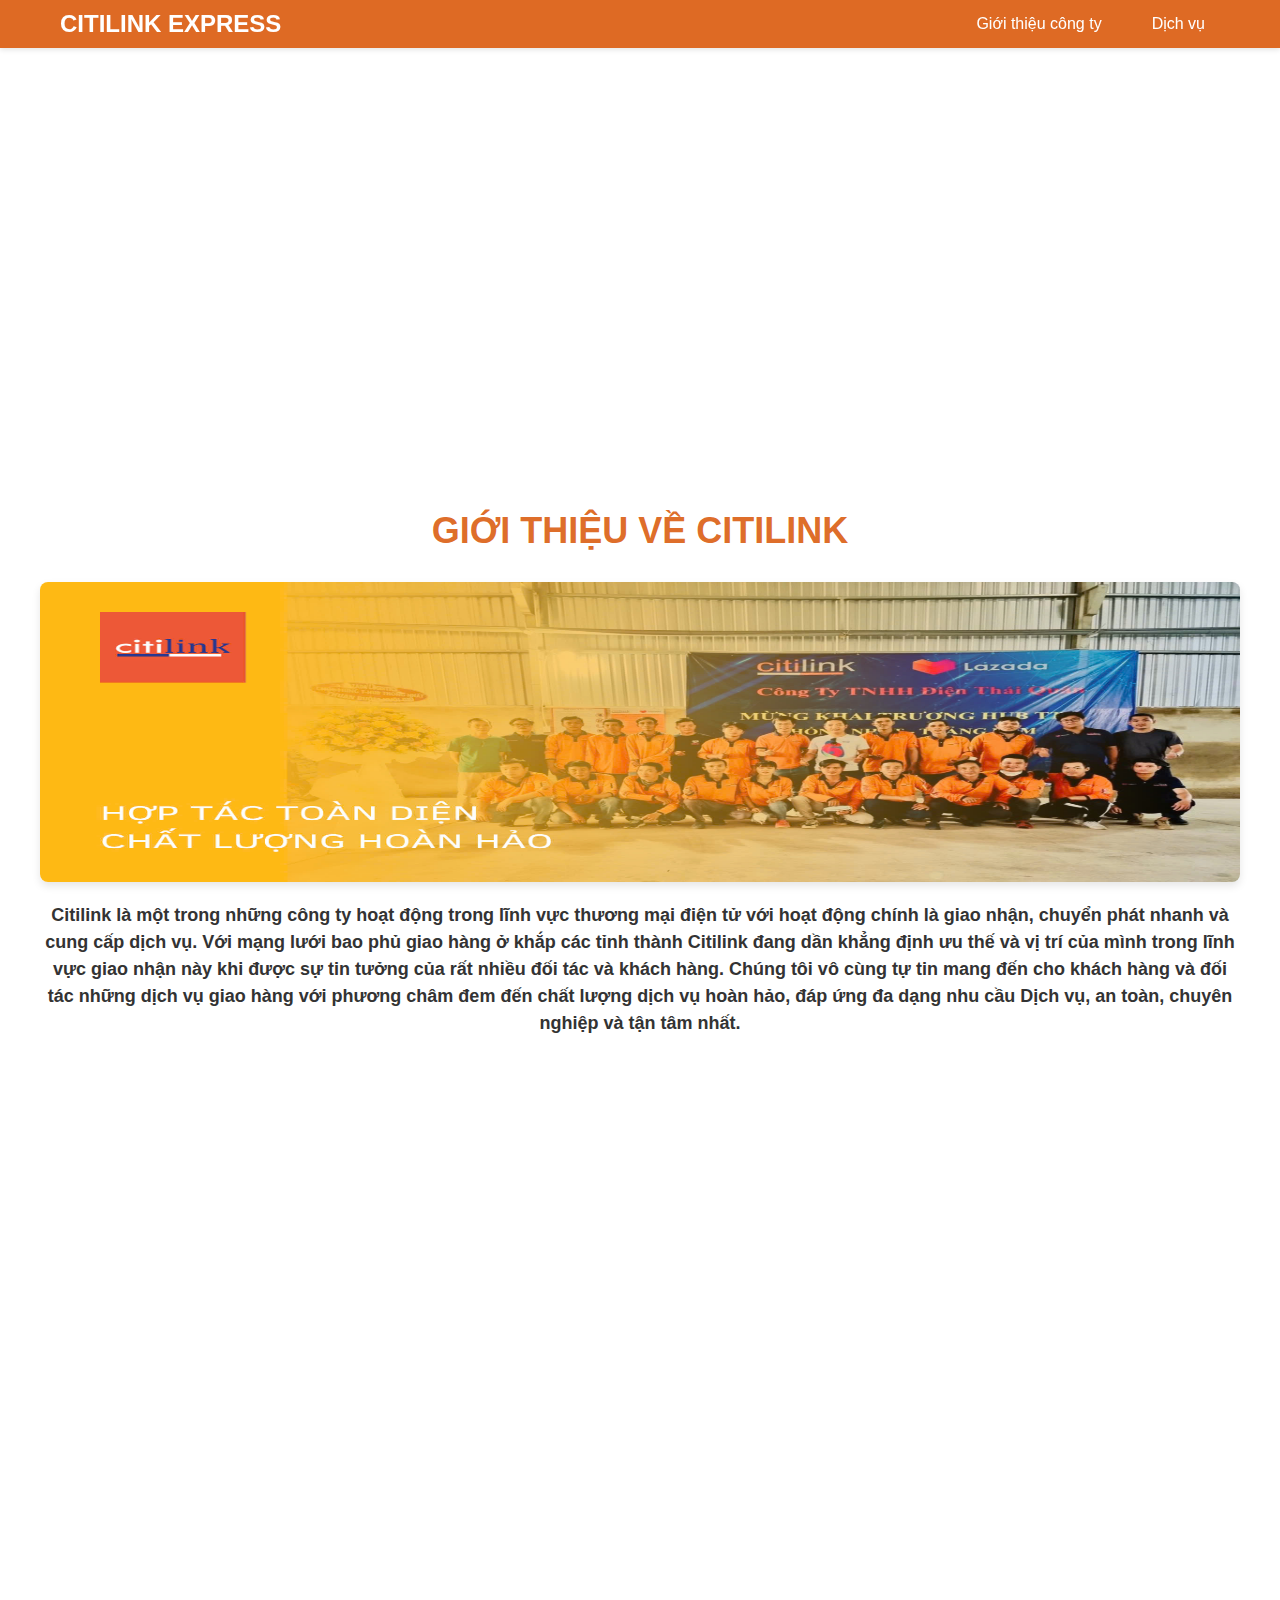
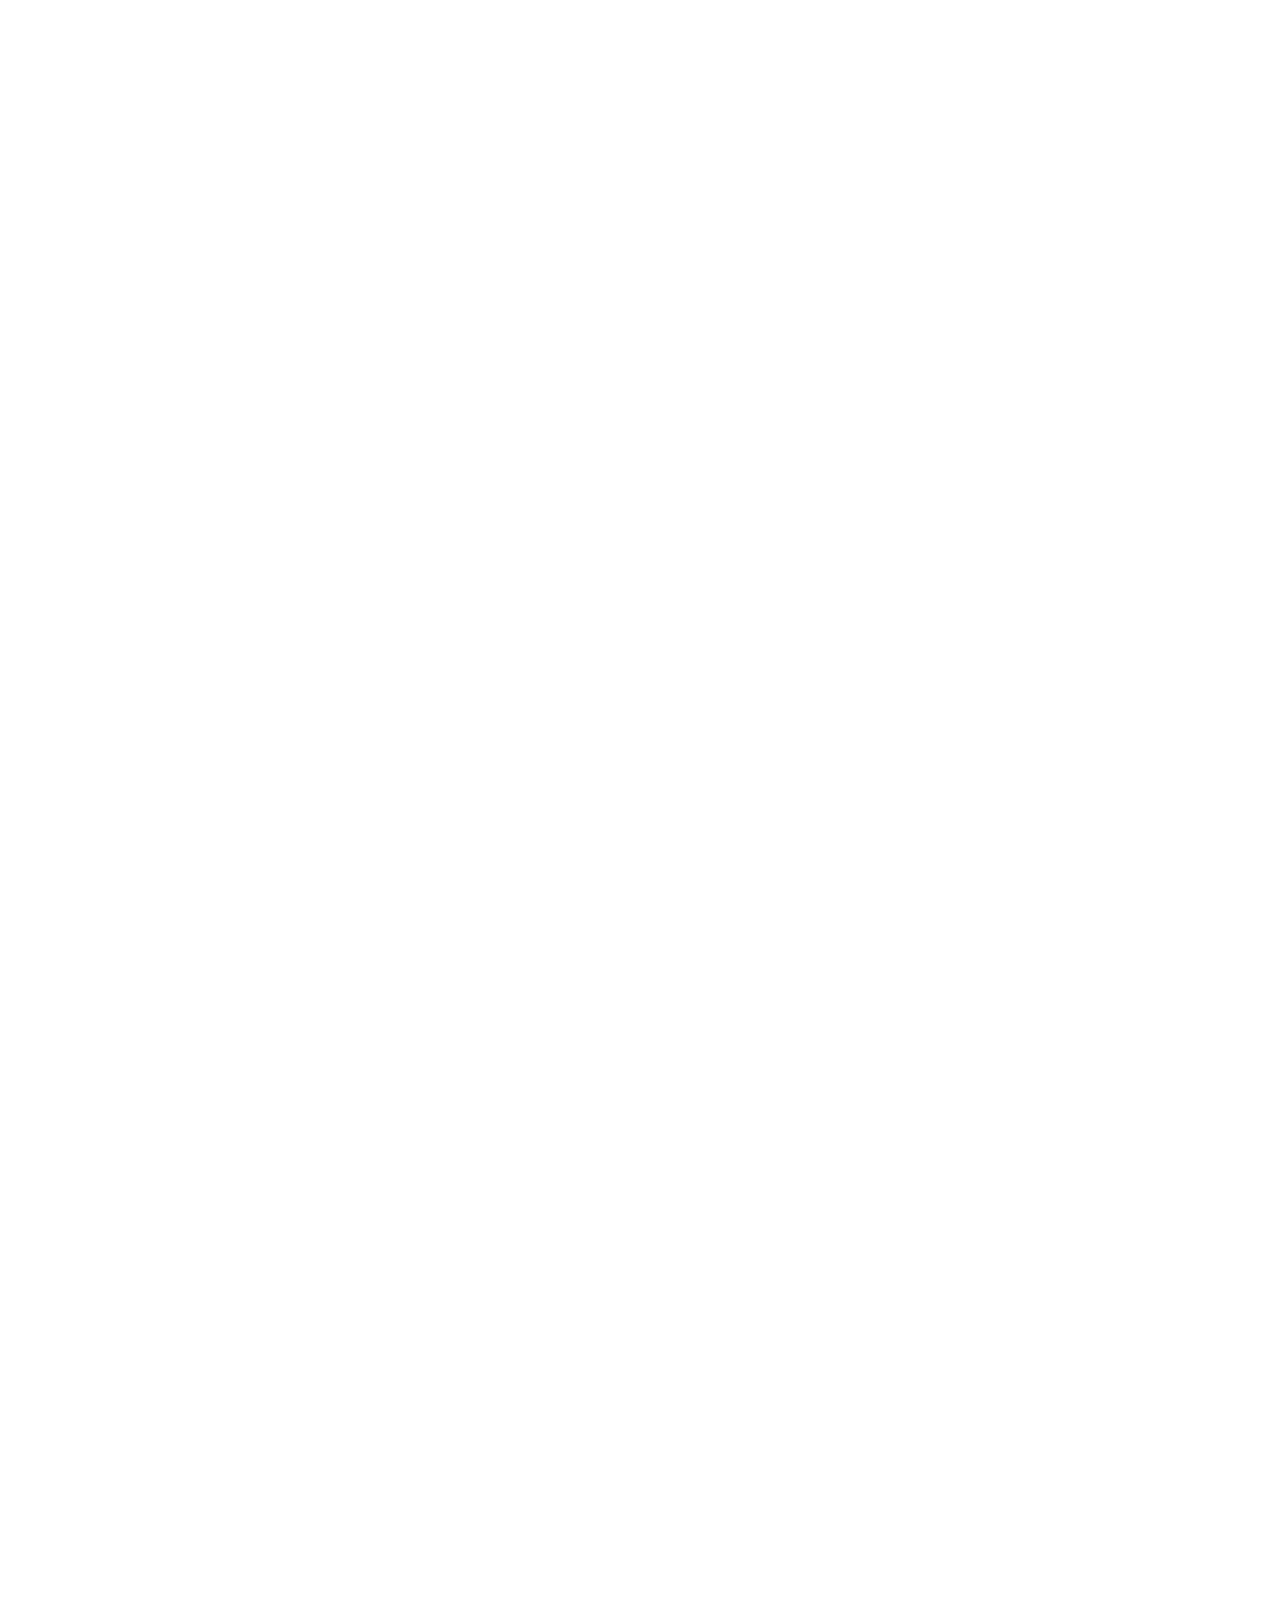
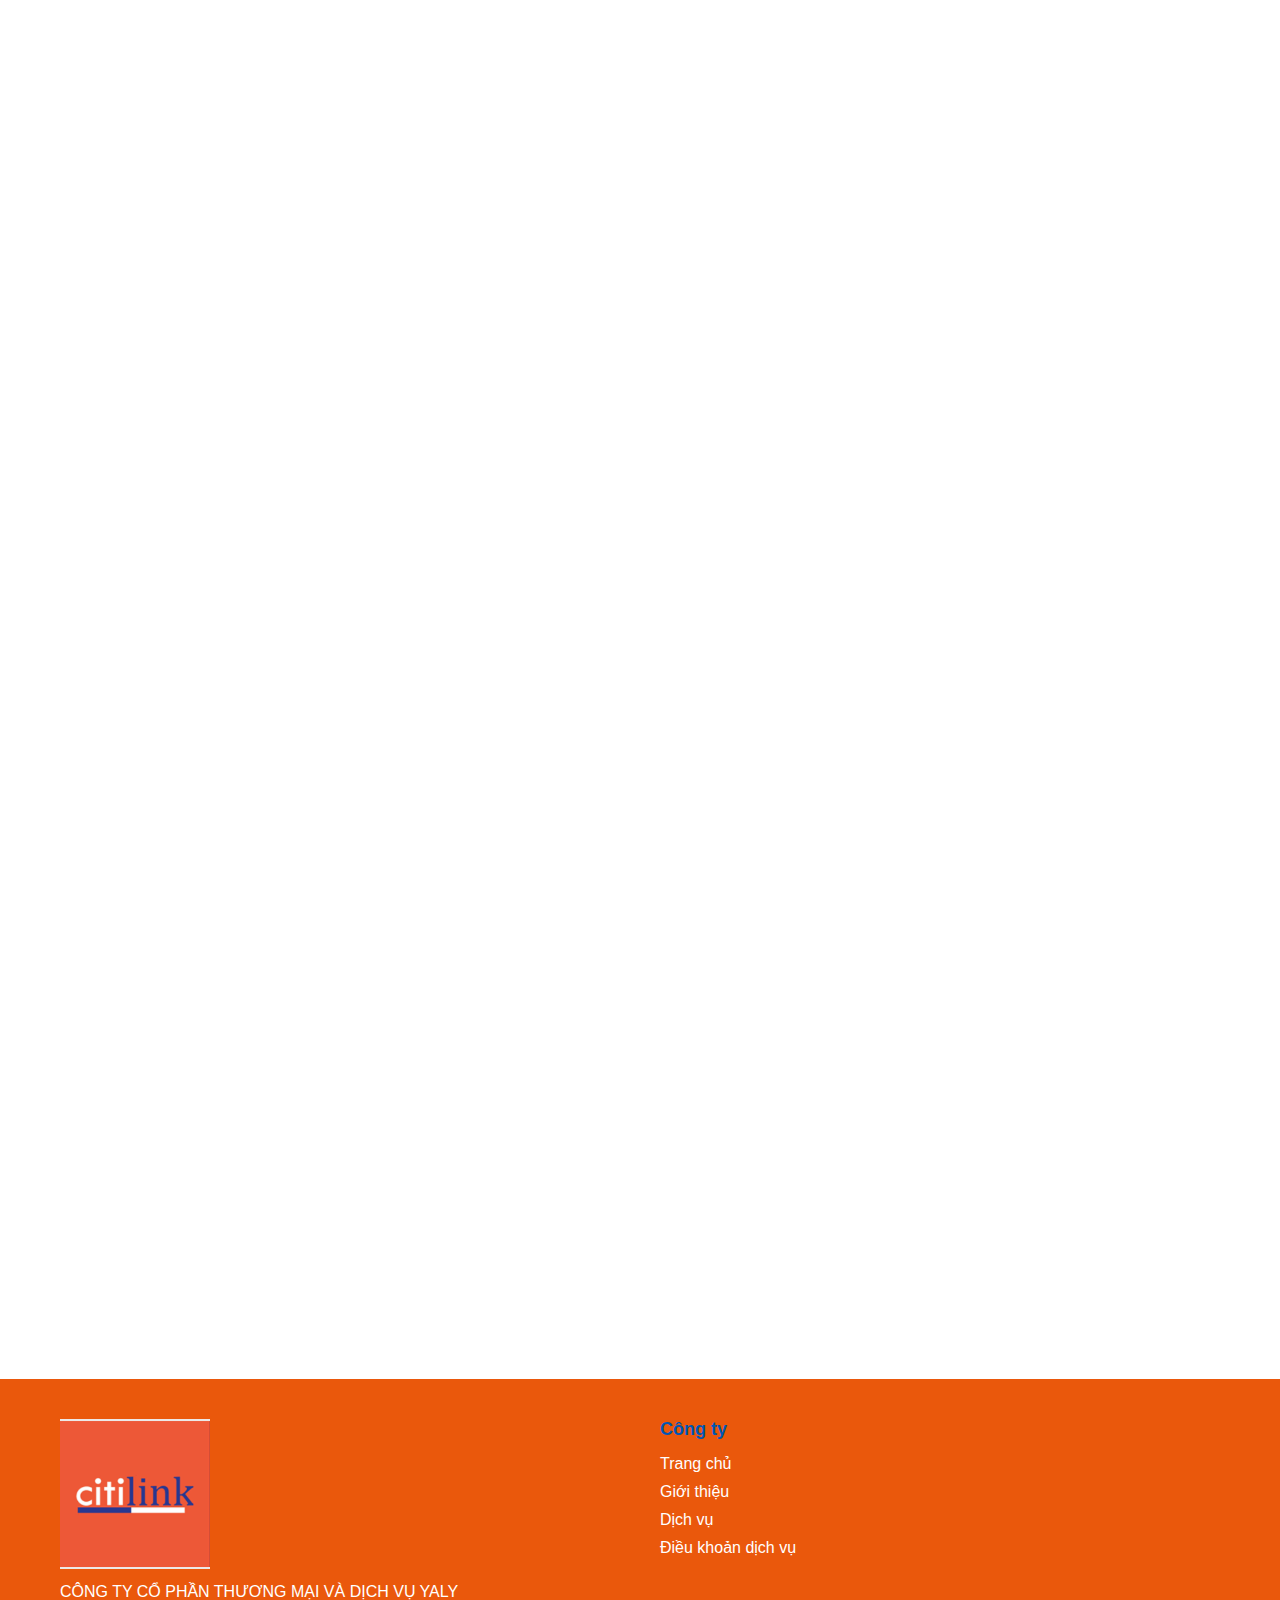
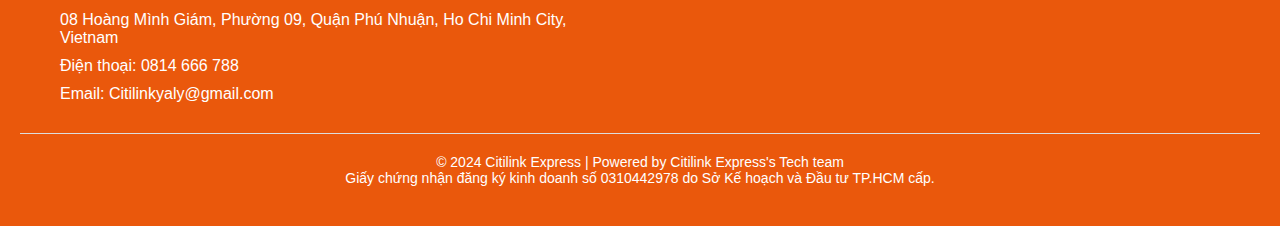
==== commit 0f1a76c1: "update image" ====
--- a/index.html
+++ b/index.html
@@ -29,13 +29,14 @@
     <!-- Hero Section -->
     <section id="hero">
       <div class="hero-content">
-        <!-- <img
-              src="../assets/images/ctl_bg.jpg"
+        <img
+              src="/assets/images/ctl_bg_hero.png"
               alt="About Us 1"
-              class="fade-in"
-              style="width: 100%; height:400px; object-fit: cover;"
-          /> -->
-      </div>
+              class="slide fade-in"
+              style="height:400px; object-fit: cover; margin-bottom: 20px;"
+          />
+      </div>
+
     </section>
 
     <!-- About Us Section -->
@@ -48,7 +49,7 @@
               alt="About Us 1"
               class="fade-in"
           />
-          <img
+          <!-- <img
                src="https://scontent.fsgn2-3.fna.fbcdn.net/v/t39.30808-6/391668084_704119665077630_5172097531816837816_n.jpg?_nc_cat=107&ccb=1-7&_nc_sid=127cfc&_nc_ohc=VzuJyW3rmFIQ7kNvgHDogfv&_nc_ht=scontent.fsgn2-3.fna&oh=00_AYBoCNY7bs1A0FZmoYRU8GKwXraBacUu7P1EKYkKn7iLig&oe=66CDEDC9"
               alt="About Us 2"
               class="fade-in"
@@ -57,7 +58,7 @@
                src="https://scontent.fsgn2-8.fna.fbcdn.net/v/t39.30808-6/391619154_705426711613592_822396941818547926_n.jpg?_nc_cat=102&ccb=1-7&_nc_sid=127cfc&_nc_ohc=1M0okfc2eQ4Q7kNvgGF_CL_&_nc_ht=scontent.fsgn2-8.fna&oh=00_AYCWqDW1z2AEa0d7yOEkC64TDkCSh_3ZGIrEwQ-viZnYyg&oe=66CDF782"
               alt="About Us 3"
               class="fade-in"
-          />
+          /> -->
       </div>
         <p class="fade-in">
           Citilink là một trong những công ty hoạt động trong lĩnh vực thương
--- a/styles.css
+++ b/styles.css
@@ -103,6 +103,7 @@
     background: url('https://scontent.fsgn2-8.fna.fbcdn.net/v/t39.30808-6/391631709_704817245007872_6294244328532327394_n.png?_nc_cat=102&ccb=1-7&_nc_sid=cc71e4&_nc_ohc=_gmmZg_f6cAQ7kNvgHMMh09&_nc_ht=scontent.fsgn2-8.fna&oh=00_AYCI_t0Qv_713eOKxGxVCae31AIyu2rdpdRwrZCWOS-8GQ&oe=66CDC6DF') no-repeat center center;
     background-size: cover;
     height: 400px;
+    margin-bottom: 50px;
     /* color: white; */
     /* text-align: center;
     padding: 150px 0; */
@@ -236,7 +237,7 @@
     flex: 1;
     /* width: 100%; */
     width: 350px;
-    height: 250px;
+    height: 300px;
     object-fit: fill; /* Ensure the image covers the entire area */
     border-radius: 8px;
     box-shadow: 0 4px 8px rgba(0, 0, 0, 0.1);
